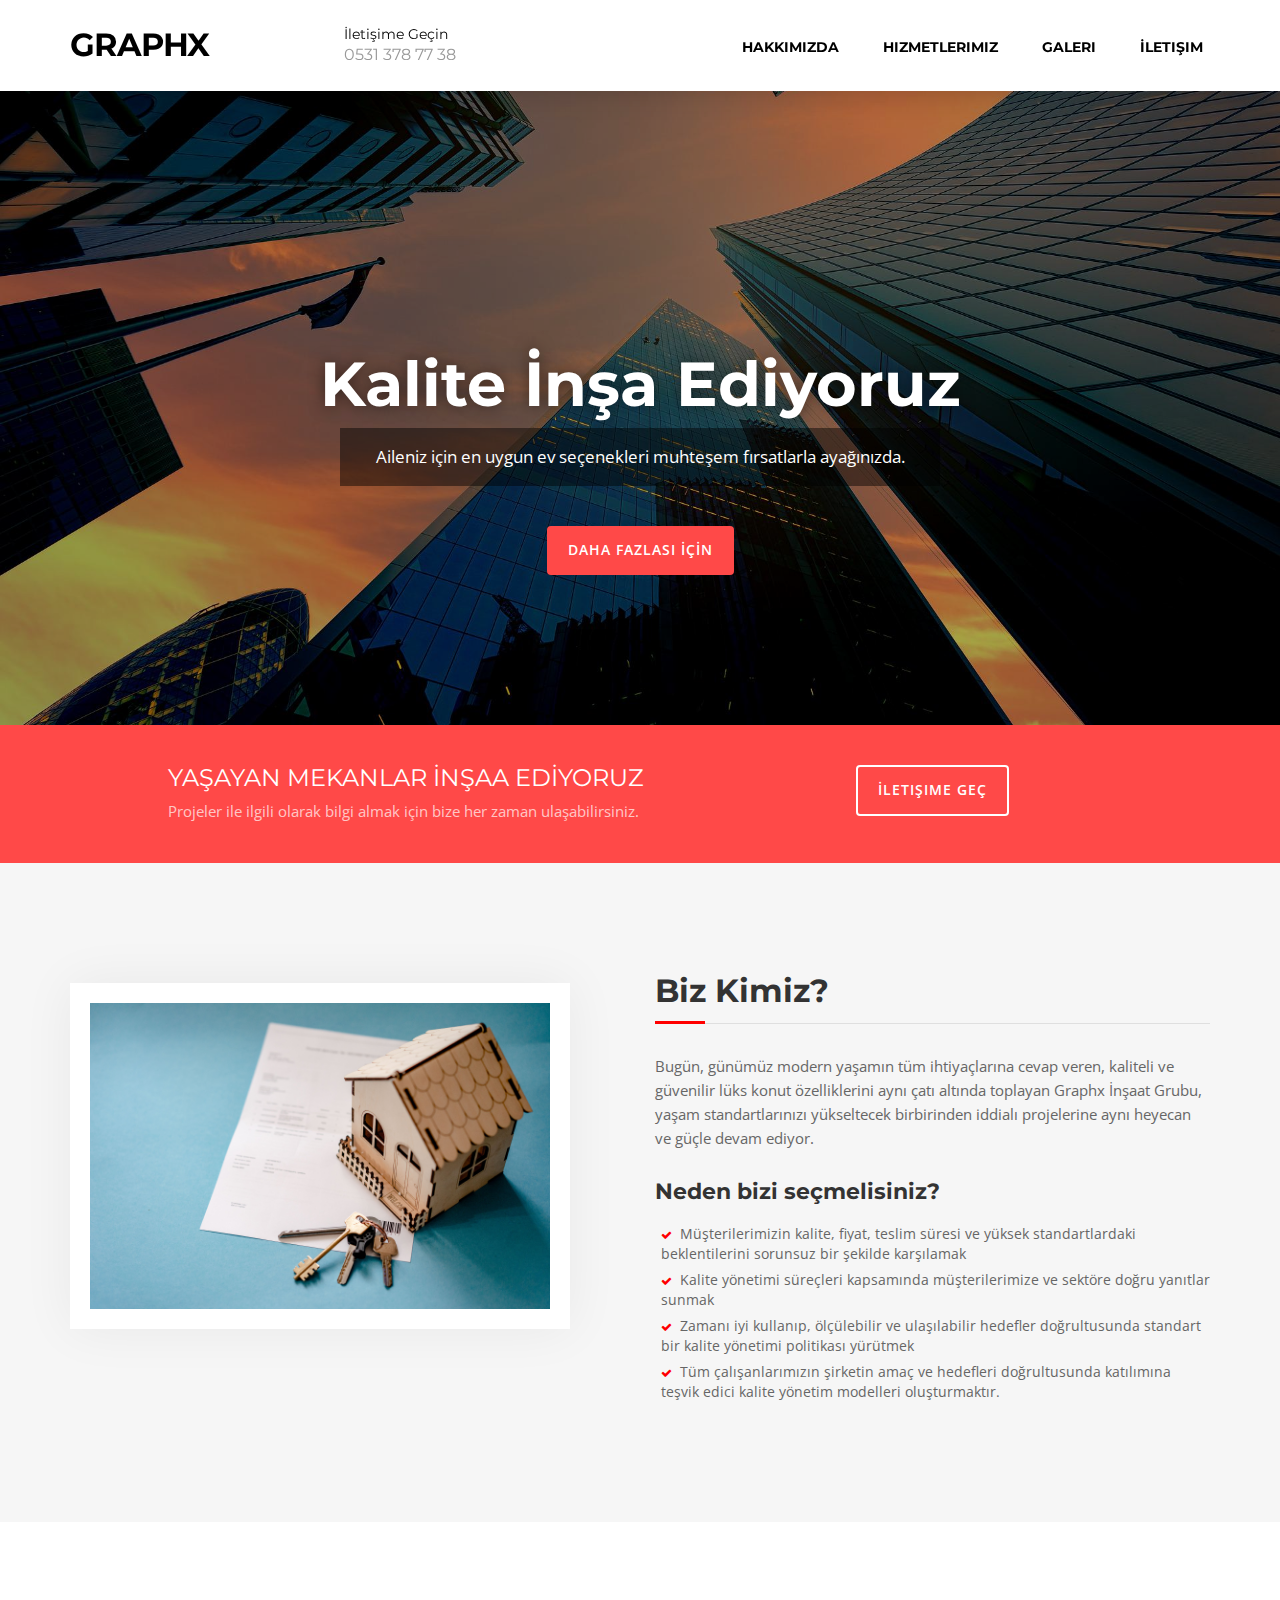
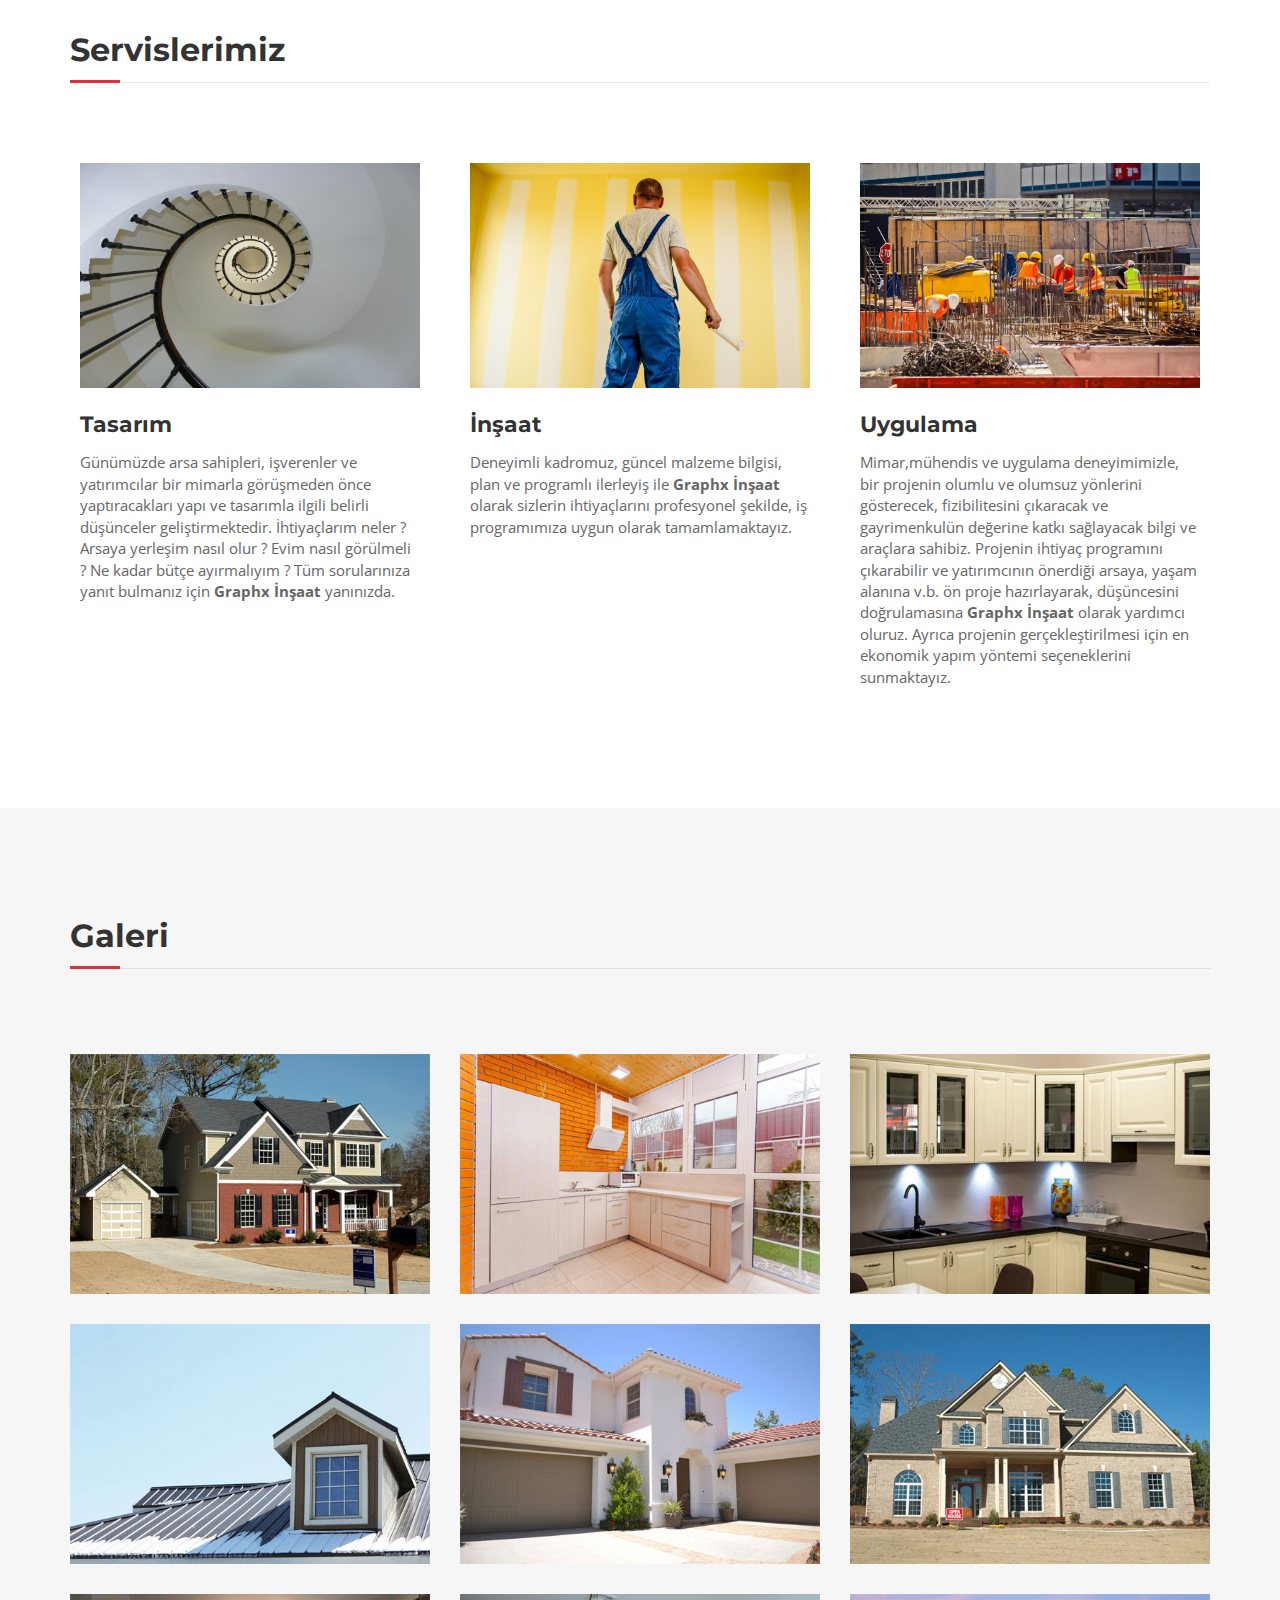
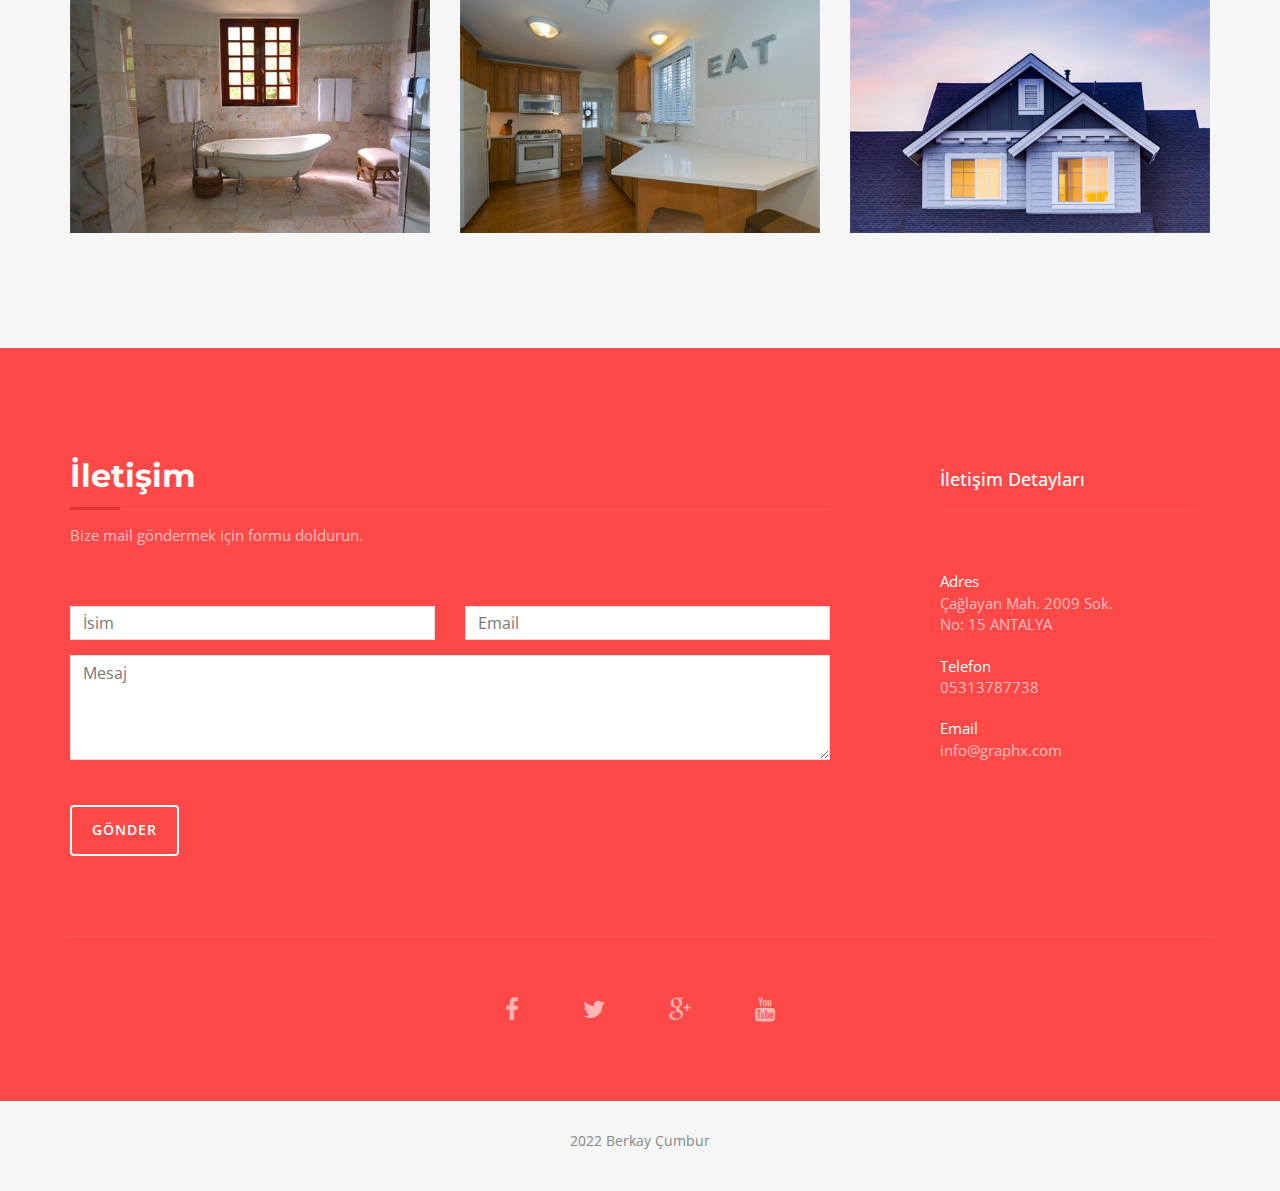
==== index.html @ 454808d0 "First commit" ====
<!DOCTYPE html>
<html lang="en">
<head>
<meta charset="utf-8">
<meta name="viewport" content="width=device-width, initial-scale=1">
<title>Graphx İnşaat</title>
<meta name="description" content="">
<meta name="author" content="">

<!-- Favicons
    ================================================== -->
<link rel="shortcut icon" href="img/favicon.ico" type="image/x-icon">
<link rel="apple-touch-icon" href="img/apple-touch-icon.png">
<link rel="apple-touch-icon" sizes="72x72" href="img/apple-touch-icon-72x72.png">
<link rel="apple-touch-icon" sizes="114x114" href="img/apple-touch-icon-114x114.png">

<!-- Bootstrap -->
<link rel="stylesheet" type="text/css"  href="css/bootstrap.css">
<link rel="stylesheet" type="text/css" href="fonts/font-awesome/css/font-awesome.css">

<!-- Stylesheet
    ================================================== -->
<link rel="stylesheet" type="text/css" href="css/style.css">
<link rel="stylesheet" type="text/css" href="css/nivo-lightbox/nivo-lightbox.css">
<link rel="stylesheet" type="text/css" href="css/nivo-lightbox/default.css">
<link href="https://fonts.googleapis.com/css?family=Open+Sans:300,400,600,700" rel="stylesheet">
<link href="https://fonts.googleapis.com/css?family=Montserrat:400,700" rel="stylesheet">

<!-- HTML5 shim and Respond.js for IE8 support of HTML5 elements and media queries -->
<!-- WARNING: Respond.js doesn't work if you view the page via file:// -->
<!--[if lt IE 9]>
      <script src="https://oss.maxcdn.com/html5shiv/3.7.2/html5shiv.min.js"></script>
      <script src="https://oss.maxcdn.com/respond/1.4.2/respond.min.js"></script>
    <![endif]-->
</head>
<body id="page-top" data-spy="scroll" data-target=".navbar-fixed-top">
<!-- Navigation
    ==========================================-->
<nav id="menu" class="navbar navbar-default navbar-fixed-top">
  <div class="container"> 
    <!-- Brand and toggle get grouped for better mobile display -->
    <div class="navbar-header">
      <button type="button" class="navbar-toggle collapsed" data-toggle="collapse" data-target="#bs-example-navbar-collapse-1"> <span class="sr-only">Toggle navigation</span> <span class="icon-bar"></span> <span class="icon-bar"></span> <span class="icon-bar"></span> </button>
      <a class="navbar-brand page-scroll" href="#page-top">Graphx</a>
      <div class="phone"><span>İletişime Geçin</span>0531 378 77 38</div>
    </div>
    
    <!-- Collect the nav links, forms, and other content for toggling -->
    <div class="collapse navbar-collapse" id="bs-example-navbar-collapse-1">
      <ul class="nav navbar-nav navbar-right">
        <li><a href="#about" class="page-scroll">Hakkımızda</a></li>
        <li><a href="#services" class="page-scroll">Hizmetlerimiz</a></li>
        <li><a href="#portfolio" class="page-scroll">Galeri</a></li>
        <li><a href="#contact" class="page-scroll">İletişim</a></li>
      </ul>
    </div>
    <!-- /.navbar-collapse --> 
  </div>
</nav>
<!-- Header -->
<header id="header">
  <div class="intro">
    <div class="overlay">
      <div class="container">
        <div class="row">
          <div class="col-md-8 col-md-offset-2 intro-text">
            <h1>Kalite İnşa Ediyoruz</h1>
            <p>Aileniz için en uygun ev seçenekleri muhteşem fırsatlarla ayağınızda.</p>
            <a href="#about" class="btn btn-custom btn-lg page-scroll">Daha Fazlası İÇİN</a> </div>
        </div>
      </div>
    </div>
  </div>
</header>
<!-- Get Touch Section -->
<div id="get-touch">
  <div class="container">
    <div class="row">
      <div class="col-xs-12 col-md-6 col-md-offset-1">
        <h3>YAŞAYAN MEKANLAR
          İNŞAA EDİYORUZ</h3>
        <p>Projeler ile ilgili olarak bilgi almak için bize her zaman ulaşabilirsiniz.</p>
      </div>
      <div class="col-xs-12 col-md-4 text-center"><a href="#contact" class="btn btn-custom btn-lg page-scroll">İletişime Geç</a></div>
    </div>
  </div>
</div>
<!-- About Section -->
<div id="about">
  <div class="container">
    <div class="row">
      <div class="col-xs-12 col-md-6"> <img src="img/real-estate1.jpg" class="img-responsive" alt=""> </div>
      <div class="col-xs-12 col-md-6">
        <div class="about-text">
          <h2>Biz Kimiz?</h2>
          <p>Bugün, günümüz modern yaşamın tüm ihtiyaçlarına cevap veren,
            kaliteli ve güvenilir lüks konut özelliklerini aynı çatı altında toplayan Graphx İnşaat Grubu,
            yaşam standartlarınızı yükseltecek birbirinden iddialı projelerine
            aynı heyecan ve güçle devam ediyor.</p>
          <h3>Neden bizi seçmelisiniz?</h3>
          <div class="list-style">
            <div>
              <ul>
                <li>Müşterilerimizin kalite, fiyat, teslim süresi ve yüksek standartlardaki beklentilerini sorunsuz bir şekilde karşılamak</li>
                <li>Kalite yönetimi süreçleri kapsamında müşterilerimize ve sektöre doğru yanıtlar sunmak</li>
                <li>Zamanı iyi kullanıp, ölçülebilir ve ulaşılabilir hedefler doğrultusunda standart bir kalite yönetimi politikası yürütmek</li>
                <li>Tüm çalışanlarımızın şirketin amaç ve hedefleri doğrultusunda katılımına teşvik edici kalite yönetim modelleri oluşturmaktır.</li>
              </ul>
            </div>
          </div>
        </div>
      </div>
    </div>
  </div>
</div>
<!-- Services Section -->
<div id="services">
  <div class="container">
    <div class="section-title">
      <h2>Servislerimiz</h2>
    </div>
    <div class="row">
      <div class="col-md-4">
        <div class="service-media"> <img src="img/services/service-1.jpg" alt=" "> </div>
        <div class="service-desc">
          <h3>Tasarım</h3>
          <p>Günümüzde arsa sahipleri, işverenler ve yatırımcılar bir mimarla görüşmeden önce yaptıracakları yapı ve tasarımla ilgili belirli düşünceler geliştirmektedir. İhtiyaçlarım neler ? Arsaya yerleşim nasıl olur ? Evim nasıl görülmeli ? Ne kadar bütçe ayırmalıyım ? Tüm sorularınıza yanıt bulmanız için <strong>Graphx İnşaat </strong>yanınızda.</p>
        </div>
      </div>
      <div class="col-md-4">
        <div class="service-media"> <img src="img/services/service-2.jpg" alt=" "> </div>
        <div class="service-desc">
          <h3>İnşaat</h3>
          <p>Deneyimli kadromuz, güncel malzeme bilgisi, plan ve programlı ilerleyiş ile <strong>Graphx İnşaat </strong>olarak sizlerin ihtiyaçlarını profesyonel şekilde, iş programımıza uygun olarak tamamlamaktayız. </p>
        </div>
      </div>
      <div class="col-md-4">
        <div class="service-media"> <img src="img/services/service-3.jpg" alt=" "> </div>
        <div class="service-desc">
          <h3>Uygulama</h3>
          <p>Mimar,mühendis ve uygulama deneyimimizle, bir projenin olumlu ve olumsuz yönlerini gösterecek, fizibilitesini çıkaracak ve gayrimenkulün değerine katkı sağlayacak bilgi ve araçlara sahibiz. Projenin ihtiyaç programını çıkarabilir ve yatırımcının önerdiği arsaya, yaşam alanına v.b. ön proje hazırlayarak, düşüncesini doğrulamasına <strong>Graphx İnşaat </strong>olarak yardımcı oluruz. Ayrıca projenin gerçekleştirilmesi için en ekonomik yapım yöntemi seçeneklerini sunmaktayız. </p>
        </div>
      </div>
    </div>
  </div>
</div>
<!-- Gallery Section -->
<div id="portfolio">
  <div class="container">
    <div class="section-title">
      <h2>Galeri</h2>
    </div>
    <div class="row">
      <div class="portfolio-items">
        <div class="col-sm-6 col-md-4 col-lg-4">
          <div class="portfolio-item">
            <div class="hover-bg"> <a href="img/portfolio/01-large.jpg" title="Project Title" data-lightbox-gallery="gallery1">
              <div class="hover-text">
                <h4>Lorem Ipsum</h4>
              </div>
              <img src="img/portfolio/01-small.jpg" class="img-responsive" alt="Project Title"> </a> </div>
          </div>
        </div>
        <div class="col-sm-6 col-md-4 col-lg-4">
          <div class="portfolio-item">
            <div class="hover-bg"> <a href="img/portfolio/02-large.jpg" title="Project Title" data-lightbox-gallery="gallery1">
              <div class="hover-text">
                <h4>Adipiscing Elit</h4>
              </div>
              <img src="img/portfolio/02-small.jpg" class="img-responsive" alt="Project Title"> </a> </div>
          </div>
        </div>
        <div class="col-sm-6 col-md-4 col-lg-4">
          <div class="portfolio-item">
            <div class="hover-bg"> <a href="img/portfolio/03-large.jpg" title="Project Title" data-lightbox-gallery="gallery1">
              <div class="hover-text">
                <h4>Lorem Ipsum</h4>
              </div>
              <img src="img/portfolio/03-small.jpg" class="img-responsive" alt="Project Title"> </a> </div>
          </div>
        </div>
        <div class="col-sm-6 col-md-4 col-lg-4">
          <div class="portfolio-item">
            <div class="hover-bg"> <a href="img/portfolio/04-large.jpg" title="Project Title" data-lightbox-gallery="gallery1">
              <div class="hover-text">
                <h4>Lorem Ipsum</h4>
              </div>
              <img src="img/portfolio/04-small.jpg" class="img-responsive" alt="Project Title"> </a> </div>
          </div>
        </div>
        <div class="col-sm-6 col-md-4 col-lg-4">
          <div class="portfolio-item">
            <div class="hover-bg"> <a href="img/portfolio/05-large.jpg" title="Project Title" data-lightbox-gallery="gallery1">
              <div class="hover-text">
                <h4>Adipiscing Elit</h4>
              </div>
              <img src="img/portfolio/05-small.jpg" class="img-responsive" alt="Project Title"> </a> </div>
          </div>
        </div>
        <div class="col-sm-6 col-md-4 col-lg-4">
          <div class="portfolio-item">
            <div class="hover-bg"> <a href="img/portfolio/06-large.jpg" title="Project Title" data-lightbox-gallery="gallery1">
              <div class="hover-text">
                <h4>Dolor Sit</h4>
              </div>
              <img src="img/portfolio/06-small.jpg" class="img-responsive" alt="Project Title"> </a> </div>
          </div>
        </div>
        <div class="col-sm-6 col-md-4 col-lg-4">
          <div class="portfolio-item">
            <div class="hover-bg"> <a href="img/portfolio/07-large.jpg" title="Project Title" data-lightbox-gallery="gallery1">
              <div class="hover-text">
                <h4>Dolor Sit</h4>
              </div>
              <img src="img/portfolio/07-small.jpg" class="img-responsive" alt="Project Title"> </a> </div>
          </div>
        </div>
        <div class="col-sm-6 col-md-4 col-lg-4">
          <div class="portfolio-item">
            <div class="hover-bg"> <a href="img/portfolio/08-large.jpg" title="Project Title" data-lightbox-gallery="gallery1">
              <div class="hover-text">
                <h4>Lorem Ipsum</h4>
              </div>
              <img src="img/portfolio/08-small.jpg" class="img-responsive" alt="Project Title"> </a> </div>
          </div>
        </div>
        <div class="col-sm-6 col-md-4 col-lg-4">
          <div class="portfolio-item">
            <div class="hover-bg"> <a href="img/portfolio/09-large.jpg" title="Project Title" data-lightbox-gallery="gallery1">
              <div class="hover-text">
                <h4>Adipiscing Elit</h4>
              </div>
              <img src="img/portfolio/09-small.jpg" class="img-responsive" alt="Project Title"> </a> </div>
          </div>
        </div>
      </div>
    </div>
  </div>
</div>
<!-- Contact Section -->
<div id="contact">
  <div class="container">
    <div class="col-md-8">
      <div class="row">
        <div class="section-title">
          <h2>İletişim</h2>
          <p>Bize mail göndermek için formu doldurun.</p>
        </div>
        <form name="sentMessage" id="contactForm" novalidate>
          <div class="row">
            <div class="col-md-6">
              <div class="form-group">
                <input type="text" id="name" class="form-control" placeholder="İsim" required="required">
                <p class="help-block text-danger"></p>
              </div>
            </div>
            <div class="col-md-6">
              <div class="form-group">
                <input type="email" id="email" class="form-control" placeholder="Email" required="required">
                <p class="help-block text-danger"></p>
              </div>
            </div>
          </div>
          <div class="form-group">
            <textarea name="message" id="message" class="form-control" rows="4" placeholder="Mesaj" required></textarea>
            <p class="help-block text-danger"></p>
          </div>
          <div id="success"></div>
          <button type="submit" class="btn btn-custom btn-lg">Gönder</button>
        </form>
      </div>
    </div>
    <div class="col-md-3 col-md-offset-1 contact-info">
      <div class="contact-item">
        <h4>İletişim Detayları</h4>
        <p><span>Adres</span>Çağlayan Mah. 2009 Sok.<br>
          No: 15 ANTALYA</p>
      </div>
      <div class="contact-item">
        <p><span>Telefon</span> 05313787738</p>
      </div>
      <div class="contact-item">
        <p><span>Email</span> info@graphx.com</p>
      </div>
    </div>
    <div class="col-md-12">
      <div class="row">
        <div class="social">
          <ul>
            <li><a href="#"><i class="fa fa-facebook"></i></a></li>
            <li><a href="#"><i class="fa fa-twitter"></i></a></li>
            <li><a href="#"><i class="fa fa-google-plus"></i></a></li>
            <li><a href="#"><i class="fa fa-youtube"></i></a></li>
          </ul>
        </div>
      </div>
    </div>
  </div>
</div>
<!-- Footer Section -->
<div id="footer">
  <div class="container text-center">
    <p>2022 Berkay Çumbur </p>
  </div>
</div>
<script type="text/javascript" src="js/jquery.1.11.1.js"></script> 
<script type="text/javascript" src="js/bootstrap.js"></script> 
<script type="text/javascript" src="js/SmoothScroll.js"></script> 
<script type="text/javascript" src="js/nivo-lightbox.js"></script> 
<script type="text/javascript" src="js/jqBootstrapValidation.js"></script> 
<script type="text/javascript" src="js/contact_me.js"></script> 
<script type="text/javascript" src="js/main.js"></script>
</body>
</html>
---- css/style.css ----
body,
html {
  font-family: "Open Sans", sans-serif;
  text-rendering: optimizeLegibility !important;
  -webkit-font-smoothing: antialiased !important;
  color: #666;
  font-weight: 400;
  width: 100% !important;
  height: 100% !important;
}
h2 {
  font-family: "Montserrat", sans-serif;
  margin: 0 0 20px 0;
  font-weight: 700;
  font-size: 32px;
  color: #333;
}
h3 {
  font-family: "Montserrat", sans-serif;
  font-size: 22px;
  font-weight: 700;
  color: #333;
}
h4 {
  font-size: 18px;
  color: #333;
}
h5 {
  text-transform: uppercase;
  font-weight: 700;
  line-height: 20px;
}
p {
  font-size: 15px;
}
p.intro {
  margin: 12px 0 0;
  line-height: 24px;
}
a {
  color: black;
  font-weight: 400;
}
a:hover,
a:focus {
  text-decoration: none;
  color: #e52f3c;
}
ul,
ol {
  list-style: none;
}
ul,
ol {
  padding: 0;
  webkit-padding: 0;
  moz-padding: 0;
}
hr {
  height: 2px;
  width: 70px;
  text-align: center;
  position: relative;
  background: #1e7a46;
  margin-bottom: 20px;
  border: 0;
}
/* Navigation */
#menu {
  padding: 20px;
  transition: all 0.8s;
}
#menu.navbar-default {
  background-color: #fff;
  border-color: rgba(231, 231, 231, 0);
  box-shadow: 0 0 30px rgba(0, 0, 0, 0.2);
}
#menu a.navbar-brand {
  font-family: "Montserrat", sans-serif;
  font-size: 32px;
  font-weight: 700;
  color: black;
  text-transform: uppercase;
  letter-spacing: -1px;
}
#menu.navbar-default .navbar-nav > li > a {
  font-family: "Montserrat", sans-serif;
  text-transform: uppercase;
  color: black;
  font-size: 14px;
  font-weight: 700;
  padding: 8px 2px;
  border-radius: 0;
  margin: 9px 20px 0 20px;
}
#menu.navbar-default .navbar-nav > li > a:hover {
  color: #ce2a36;
}
.navbar-default .navbar-nav > .active > a,
.navbar-default .navbar-nav > .active > a:hover,
.navbar-default .navbar-nav > .active > a:focus {
  color: #ce2a36 !important;
  background-color: transparent;
}
#menu .phone {
  font-family: "Montserrat", sans-serif;
  margin: 4px 0 0 120px;
  float: left;
  font-size: 16px;
  font-weight: 400;
  color: #999;
}
#menu .phone span {
  font-size: 14px;
  display: block;
  color: black;
}
.navbar-toggle {
  border-radius: 0;
}
.navbar-default .navbar-toggle:hover,
.navbar-default .navbar-toggle:focus {
  background-color: #fff;
  border-color: #fff;
}
.navbar-default .navbar-toggle:hover > .icon-bar {
  background-color: #1b6d3f;
}
.section-title {
  margin-bottom: 70px;
}
.section-title h2 {
  position: relative;
  margin-top: 10px;
  margin-bottom: 15px;
  padding-bottom: 15px;
  border-bottom: 1px solid rgba(0, 0, 0, 0.09);
}
.section-title h2::after {
  position: absolute;
  content: "";
  background-color: #e52f3c;
  height: 3px;
  width: 50px;
  bottom: -1px;
  left: 0;
}
.btn-custom {
  text-transform: uppercase;
  color: #fff;
  background-color: #FF4948;
  padding: 14px 20px;
  letter-spacing: 1px;
  margin: 0;
  font-size: 14px;
  font-weight: 600;
  border-radius: 4px;
  transition: all 0.3s;
}
.btn-custom:hover,
.btn-custom:focus,
.btn-custom.focus,
.btn-custom:active,
.btn-custom.active {
  color: #fff;
  background-color: black;
}
.btn:active,
.btn.active {
  background-image: none;
  outline: 0;
  -webkit-box-shadow: none;
  box-shadow: none;
}
a:focus,
.btn:focus,
.btn:active:focus,
.btn.active:focus,
.btn.focus,
.btn:active.focus,
.btn.active.focus {
  outline: none;
  outline-offset: none;
}
/* Header Section */
.intro {
  display: table;
  width: 100%;
  padding: 0;
  background: url(../img/intro.jpg) center center no-repeat;
  background-color: #e5e5e5;
  -webkit-background-size: cover;
  -moz-background-size: cover;
  background-size: cover;
  -o-background-size: cover;
}
.intro .overlay {
  background: rgba(0, 0, 0, 0.3);
}
.intro h1 {
  font-family: "Montserrat", sans-serif;
  color: #fff;
  font-size: 62px;
  font-weight: 700;
  margin-top: 0;
  margin-bottom: 10px;
  text-shadow: 0 0 15px rgba(0, 0, 0, 0.5);
}
.intro p {
  color: #fff;
  font-size: 17px;
  line-height: 28px;
  padding: 15px;
  max-width: 600px;
  margin: 0 auto;
  margin-bottom: 40px;
  background: rgba(0, 0, 0, 0.45);
}
header .intro-text {
  padding-top: 350px;
  padding-bottom: 150px;
  text-align: center;
}
/* Get Touch Section */
#get-touch {
  padding: 40px 0 30px;
  color: rgba(255, 255, 255, 0.7);
  background: #FF4948;
}
#get-touch h3 {
  font-size: 24px;
  font-weight: 400;
  color: #fff;
  margin: 0 0 10px 0;
}
#get-touch .btn-custom {
  margin: 0;
  background: transparent;
  border: 2px solid #fff;
}
#get-touch .btn-custom:hover {
  color: #1f386e;
  background: #fff;
  border: 2px solid #fff;
}
/* About Section */
#about {
  padding: 110px 0;
  background: #f6f6f6;
}
#about h3 {
  font-size: 22px;
  margin: 0 0 20px 0;
}
#about h2 {
  position: relative;
  margin-bottom: 15px;
  padding-bottom: 15px;
  border-bottom: 1px solid rgba(0, 0, 0, 0.09);
}
#about h2::after {
  position: absolute;
  content: "";
  background-color: red;
  height: 3px;
  width: 50px;
  bottom: -1px;
  left: 0;
}
#about .about-text li {
  margin-bottom: 6px;
  margin-left: 6px;
  list-style: none;
  padding: 0;
}
#about .about-text li:before {
  content: "\f00c";
  font-family: "FontAwesome";
  color: red;
  font-size: 11px;
  font-weight: 300;
  padding-right: 8px;
}
#about img {
  padding: 20px;
  width: 500px;
  margin-top: 10px;
  background: #fff;
  border-right: 0;
  box-shadow: 0 0 50px rgba(0, 0, 0, 0.06);
}
#about p {
  line-height: 24px;
  margin: 30px 0;
}
/* Services Section */
#services {
  padding: 100px 0;
}
#services .service-media {
  margin: 10px;
}
#services .service-media img {
  position: relative;
  display: block;
  width: 100%;
  height: 225px;
}
#services .service-desc {
  margin: 10px 10px 20px;
}
#services h3 {
  font-weight: 700;
  padding: 5px 0;
}
#services .service-desc hr {
  margin-left: 0;
}
/* Portfolio Section */
#portfolio {
  padding: 100px 0;
  background: #f6f6f6;
}
.portfolio-item {
  margin: 15px 0;
}
.portfolio-item .hover-bg {
  overflow: hidden;
  position: relative;
}
.hover-bg .hover-text {
  position: absolute;
  text-align: center;
  margin: 0 auto;
  color: #fff;
  background: rgba(31, 56, 110, 0.8);
  padding: 30% 0 0 0;
  height: 100%;
  width: 100%;
  opacity: 0;
  transition: all 0.5s;
}
.hover-bg .hover-text > h4 {
  opacity: 0;
  color: #fff;
  -webkit-transform: translateY(100%);
  transform: translateY(100%);
  transition: all 0.3s;
  font-size: 17px;
  letter-spacing: 1px;
  font-weight: 400;
  text-transform: uppercase;
}
.hover-bg:hover .hover-text > h4 {
  opacity: 1;
  -webkit-backface-visibility: hidden;
  -webkit-transform: translateY(0);
  transform: translateY(0);
}
.hover-bg:hover .hover-text {
  opacity: 1;
}
/* Contact Section */
#contact {
  padding: 100px 0 60px 0;
  background: #FF4948;
  color: rgba(255, 255, 255, 0.65);
}
#contact .section-title {
  margin-bottom: 40px;
}
#contact h2 {
  color: #fff;
  margin-top: 10px;
  margin-bottom: 15px;
  padding-bottom: 15px;
  border-bottom: 1px solid rgba(255, 255, 255, 0.09);
}
#contact h4 {
  color: #fff;
  margin-top: 22px;
  margin-bottom: 60px;
  padding-bottom: 20px;
  border-bottom: 1px solid rgba(255, 255, 255, 0.09);
}
#contact form {
  padding-top: 20px;
}
#contact h3 {
  font-size: 17px;
  font-weight: 600;
}
#contact .text-danger {
  color: #cc0033;
  text-align: left;
}
#contact .btn-custom {
  margin: 30px 0;
  background: transparent;
  border: 2px solid #fff;
}
#contact .btn-custom:hover {
  color: #1f386e;
  background: #fff;
}
label {
  font-size: 12px;
  font-weight: 400;
  font-family: "Open Sans", sans-serif;
  float: left;
}
#contact .form-control {
  display: block;
  width: 100%;
  padding: 6px 12px;
  font-size: 16px;
  line-height: 1.42857143;
  color: #444;
  background-color: #fff;
  background-image: none;
  border: 1px solid #ddd;
  border-radius: 0;
  -webkit-box-shadow: none;
  box-shadow: none;
  -webkit-transition: none;
  -o-transition: none;
  transition: none;
}
#contact .form-control:focus {
  border-color: #999;
  outline: 0;
  -webkit-box-shadow: transparent;
  box-shadow: transparent;
}
.form-control::-webkit-input-placeholder {
  color: #777;
}
.form-control:-moz-placeholder {
  color: #777;
}
.form-control::-moz-placeholder {
  color: #777;
}
.form-control:-ms-input-placeholder {
  color: #777;
}
#contact .contact-item {
  margin: 20px 0;
}
#contact .contact-item span {
  color: rgba(255, 255, 255, 1);
  display: block;
}
#contact .social {
  border-top: 1px solid rgba(255, 255, 255, 0.1);
  padding-top: 50px;
  margin-top: 50px;
  text-align: center;
}
#contact .social ul li {
  display: inline-block;
  margin: 0 20px;
}
#contact .social i.fa {
  font-size: 24px;
  padding: 10px;
  color: rgba(255, 255, 255, 0.6);
  transition: all 0.3s;
}
#contact .social i.fa:hover {
  color: #fff;
}
/* Footer Section*/
#footer {
  background: #f6f6f6;
  padding: 30px 0;
}
#footer p {
  color: #888;
  font-size: 14px;
}
#footer a {
  color: #1f386e;
}
#footer a:hover {
  color: #e52f3c;
}

@media (max-width: 768px) {
  #about img {
    margin: 50px 0;
  }
}
---- css/nivo-lightbox/default.css ----
/*
 * Nivo Lightbox Default Theme v1.0
 * http://dev7studios.com/nivo-lightbox
 *
 * Copyright 2013, Dev7studios
 * Free to use and abuse under the MIT license.
 * http://www.opensource.org/licenses/mit-license.php
 */
 
 .nivo-lightbox-theme-default * {
    -webkit-box-sizing: initial !important;
    -moz-box-sizing: initial !important;
    box-sizing: initial !important;
 }
.nivo-lightbox-theme-default.nivo-lightbox-overlay { 
	background: #666;
	background: rgba(0,0,0,0.6); 
}
.nivo-lightbox-theme-default .nivo-lightbox-content.nivo-lightbox-loading { background: url(loading.gif) no-repeat 50% 50%; }

.nivo-lightbox-theme-default .nivo-lightbox-nav {
	top: 10%;
	width: 8%;
	height: 80%;
	text-indent: -9999px;
	background-repeat: no-repeat;
	background-position: 50% 50%;
	opacity: 0.5;
}
.nivo-lightbox-theme-default .nivo-lightbox-nav:hover { 
	opacity: 1; 
	background-color: transparent;
}
.nivo-lightbox-theme-default .nivo-lightbox-prev { 
	background-image: url(prev.png); 
	border-radius: 0 3px 3px 0;
}
.nivo-lightbox-theme-default .nivo-lightbox-next { 
	background-image: url(next.png); 
	border-radius: 3px 0 0 3px;
}

.nivo-lightbox-theme-default .nivo-lightbox-close {
	display: block;
	background: url(close.png) no-repeat 5px 5px;
	width: 16px;
	height: 16px;
	text-indent: -9999px;
	padding: 5px;
	opacity: 0.5;
}
.nivo-lightbox-theme-default .nivo-lightbox-close:hover { opacity: 1; }

.nivo-lightbox-theme-default .nivo-lightbox-title-wrap { bottom: -7%; }
.nivo-lightbox-theme-default .nivo-lightbox-title {
	font: 14px/20px 'Helvetica Neue', Helvetica, Arial, sans-serif;
	font-style: normal;
	font-weight: normal;
	background: #000;
	color: #fff;
	padding: 7px 15px;
	border-radius: 30px;
}

.nivo-lightbox-theme-default .nivo-lightbox-image img {
	background: #fff;
	-webkit-box-shadow: 0px 1px 1px rgba(0,0,0,0.4);
	   -moz-box-shadow: 0px 1px 1px rgba(0,0,0,0.4);
	        box-shadow: 0px 1px 1px rgba(0,0,0,0.4);
}
.nivo-lightbox-theme-default .nivo-lightbox-ajax,
.nivo-lightbox-theme-default .nivo-lightbox-inline {
	background: #fff;
	padding: 40px;
	-webkit-box-shadow: 0px 1px 1px rgba(0,0,0,0.4);
	   -moz-box-shadow: 0px 1px 1px rgba(0,0,0,0.4);
	        box-shadow: 0px 1px 1px rgba(0,0,0,0.4);
}

@media (-webkit-min-device-pixel-ratio: 1.3),
       (-o-min-device-pixel-ratio: 2.6/2),
       (min--moz-device-pixel-ratio: 1.3),
       (min-device-pixel-ratio: 1.3),
       (min-resolution: 1.3dppx) {

	.nivo-lightbox-theme-default .nivo-lightbox-content.nivo-lightbox-loading { 
		background-image: url(loading@2x.gif); 
		background-size: 32px 32px;
	}
	.nivo-lightbox-theme-default .nivo-lightbox-prev { 
		background-image: url(prev@2x.png); 
		background-size: 48px 48px;
	}
	.nivo-lightbox-theme-default .nivo-lightbox-next { 
		background-image: url(next@2x.png); 
		background-size: 48px 48px;
	}
	.nivo-lightbox-theme-default .nivo-lightbox-close { 
		background-image: url(close@2x.png); 
		background-size: 16px 16px;
	}
	
}
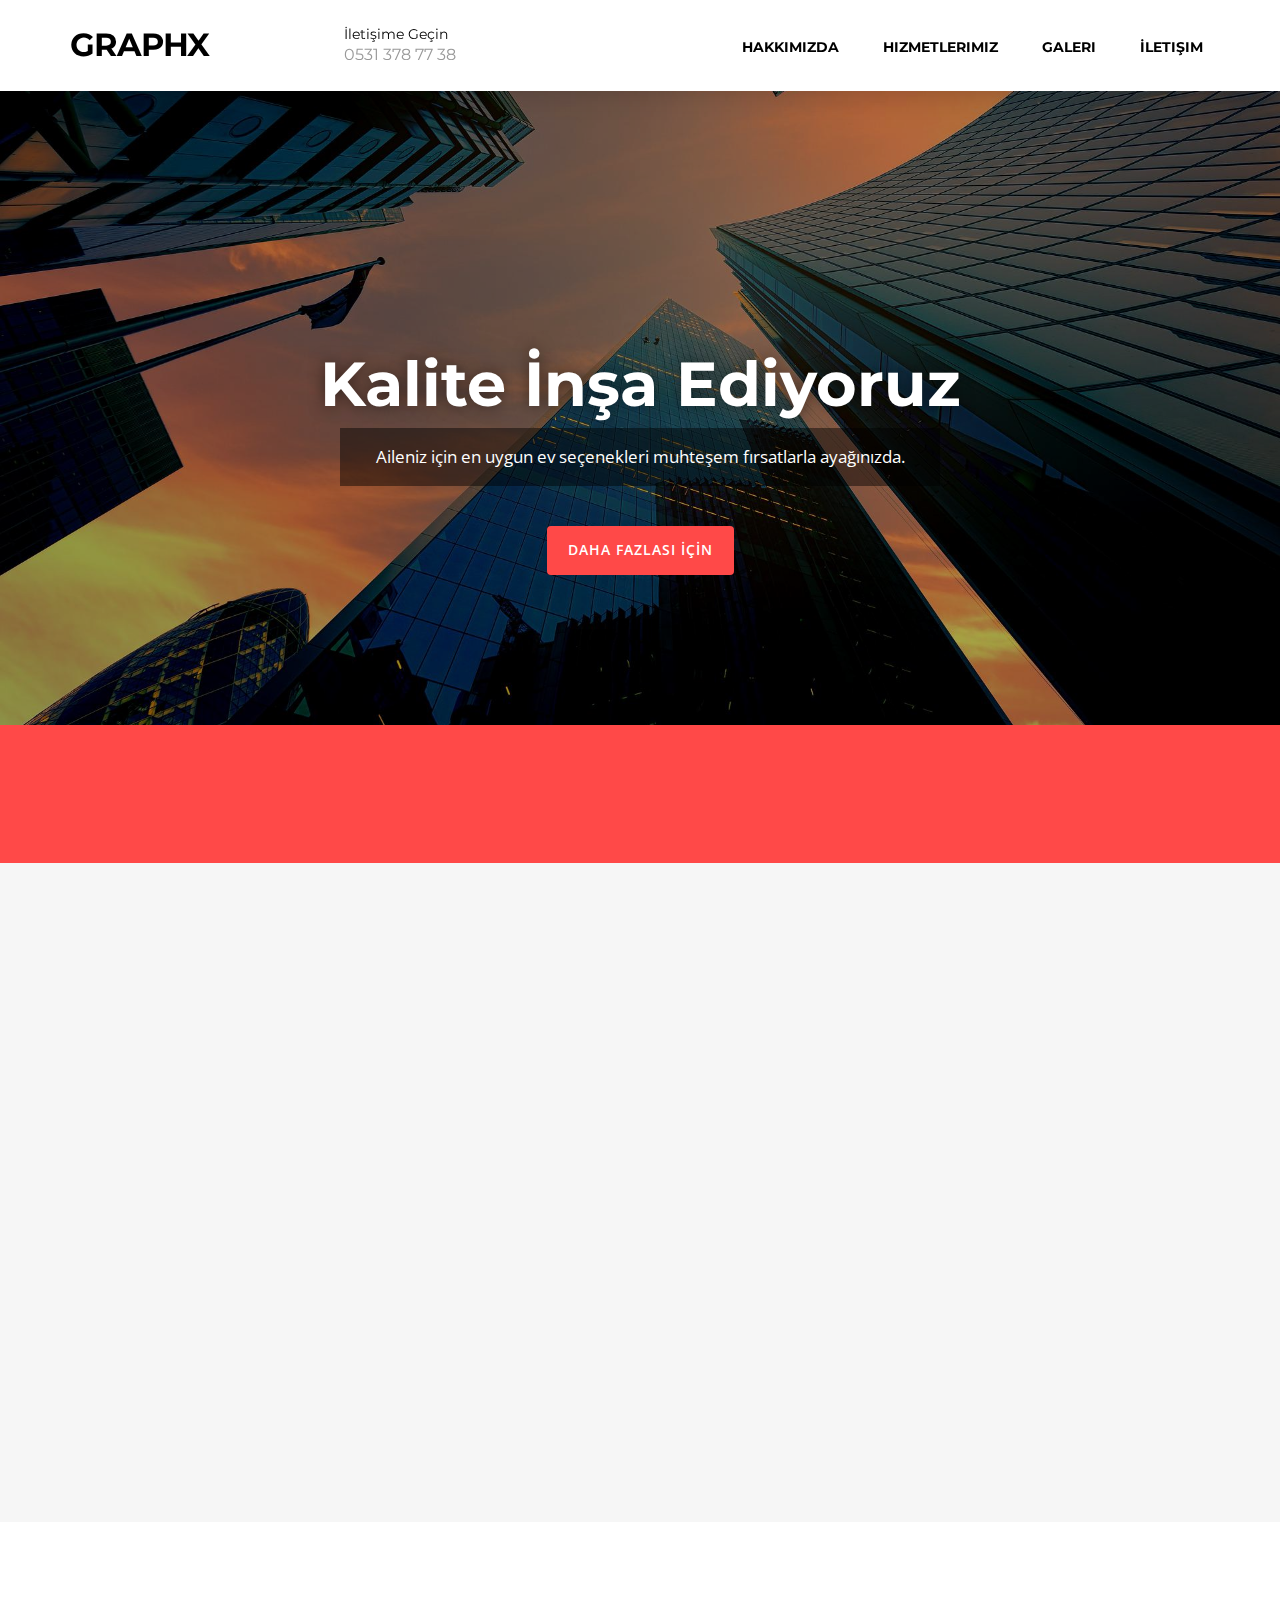
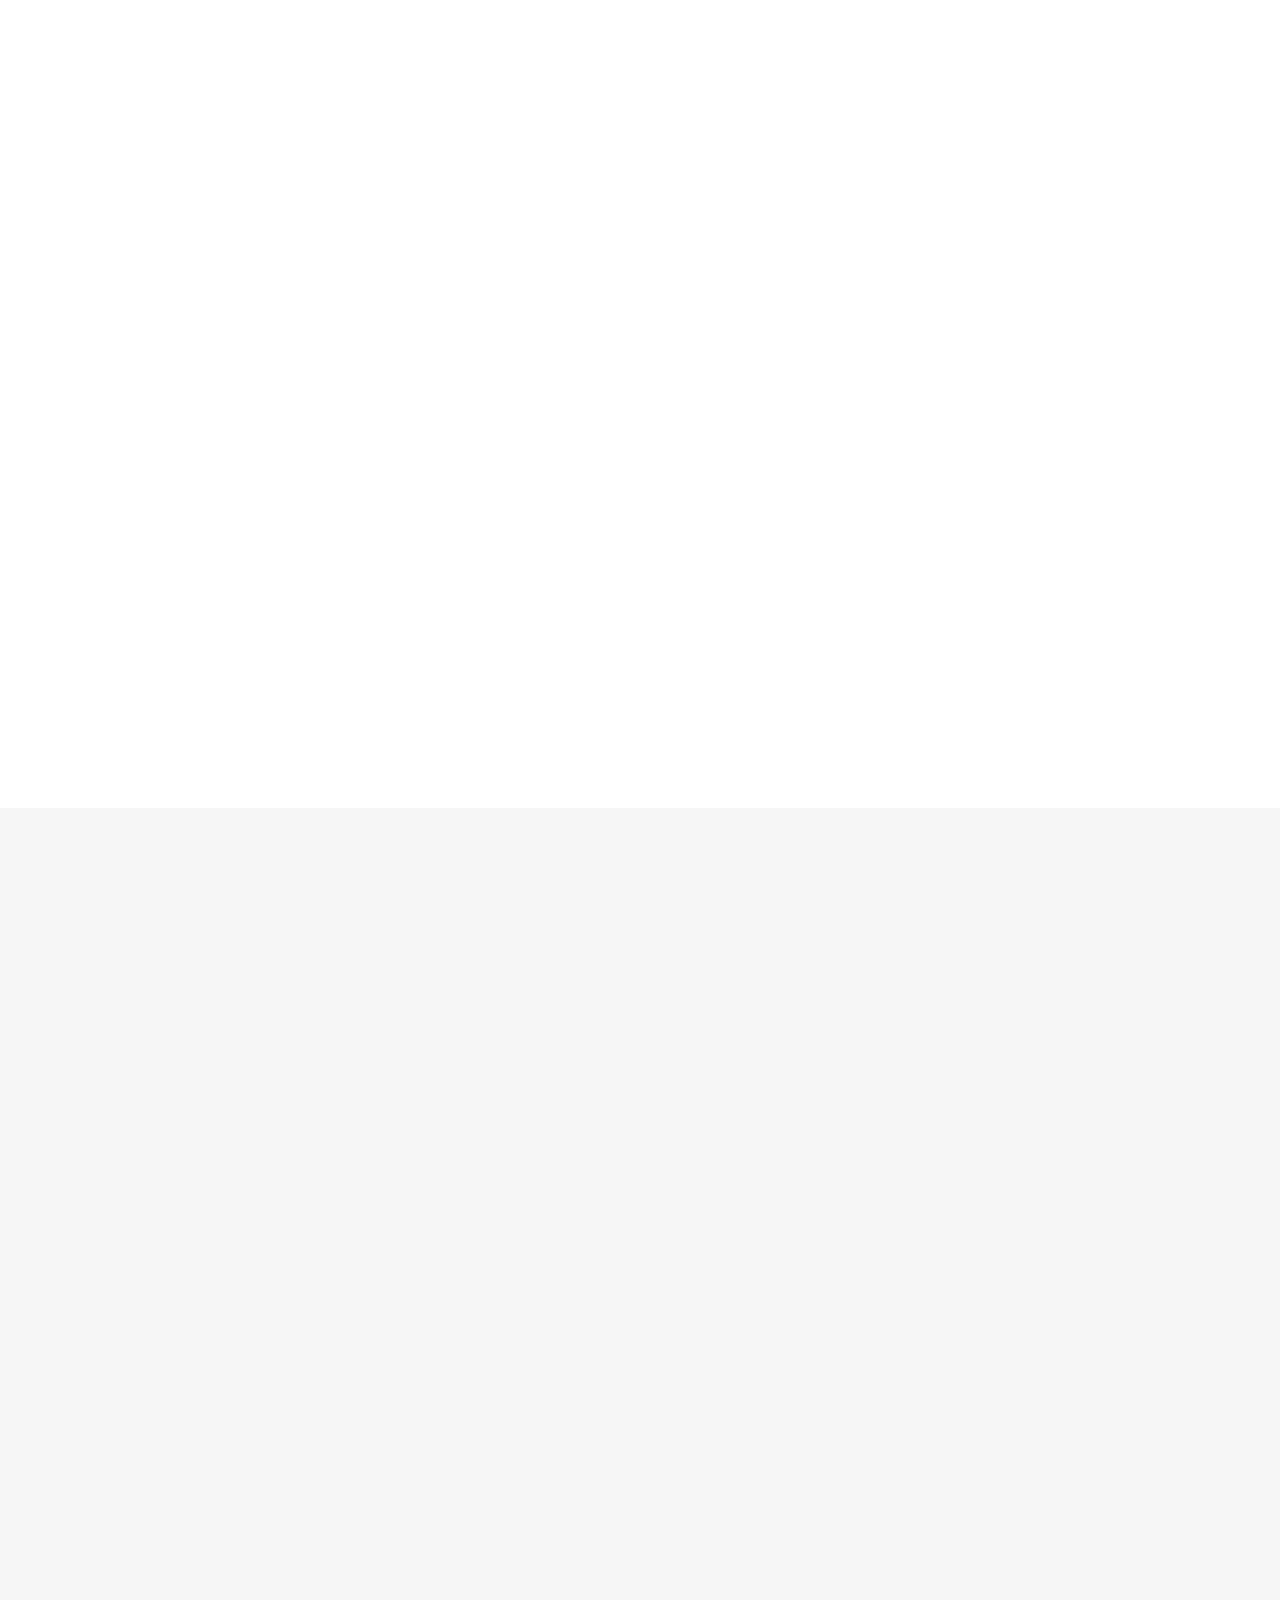
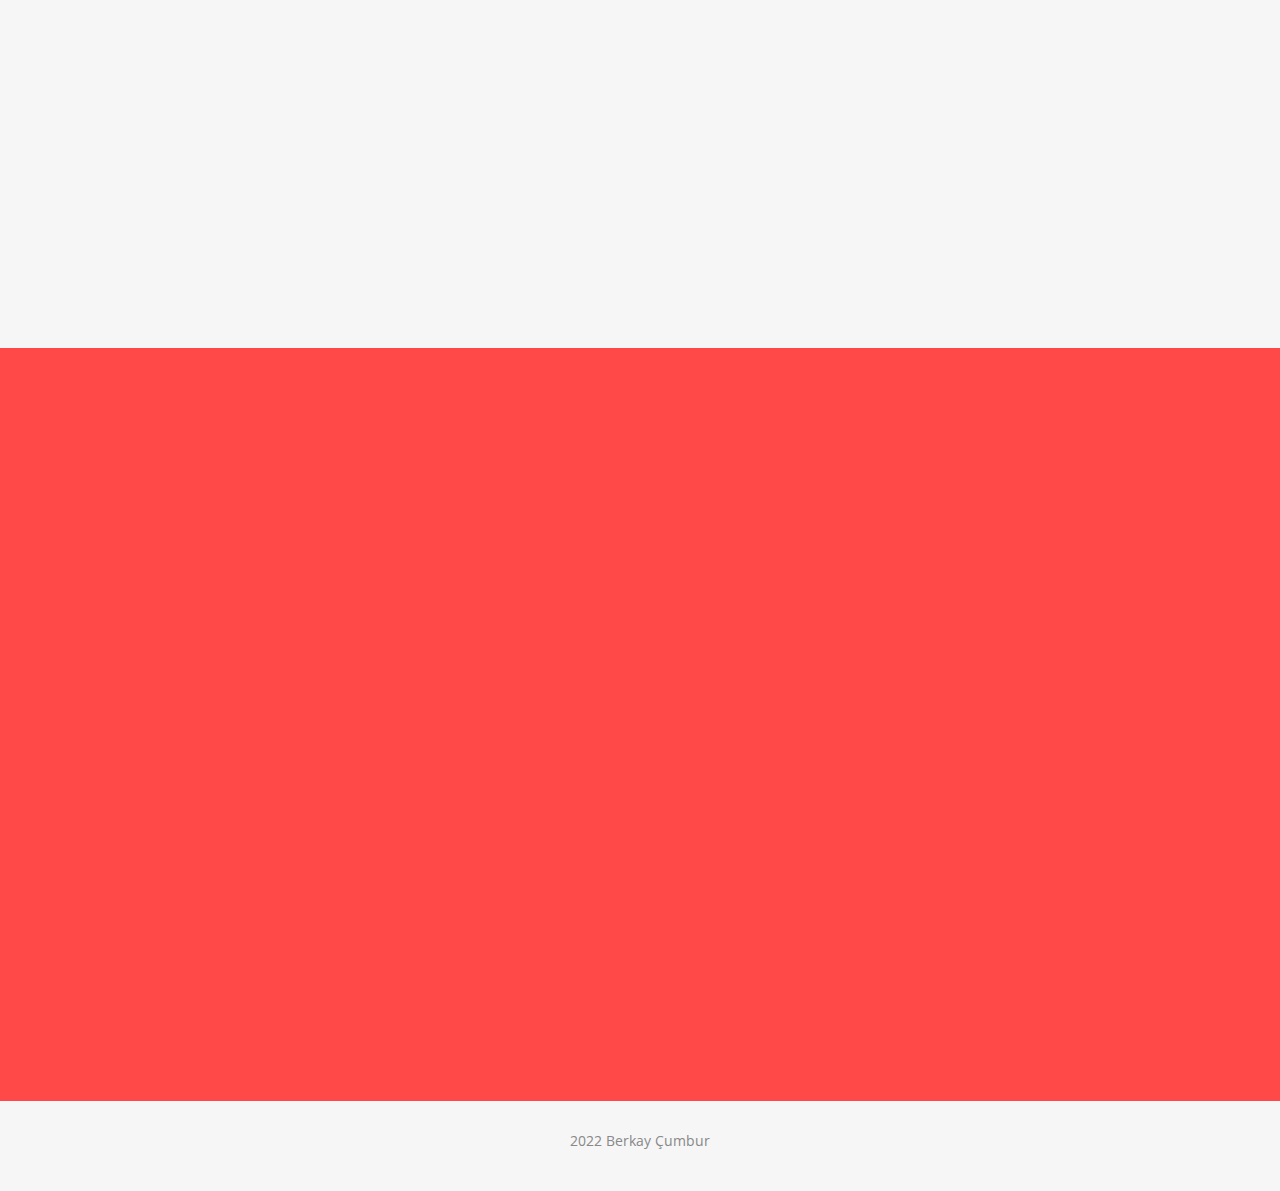
==== commit b5ce22fc: "animation" ====
--- a/index.html
+++ b/index.html
@@ -74,7 +74,7 @@
 </header>
 <!-- Get Touch Section -->
 <div id="get-touch">
-  <div class="container">
+  <div class="container reveal">
     <div class="row">
       <div class="col-xs-12 col-md-6 col-md-offset-1">
         <h3>YAŞAYAN MEKANLAR
@@ -87,7 +87,7 @@
 </div>
 <!-- About Section -->
 <div id="about">
-  <div class="container">
+  <div class="container reveal">
     <div class="row">
       <div class="col-xs-12 col-md-6"> <img src="img/real-estate1.jpg" class="img-responsive" alt=""> </div>
       <div class="col-xs-12 col-md-6">
@@ -115,7 +115,7 @@
 </div>
 <!-- Services Section -->
 <div id="services">
-  <div class="container">
+  <div class="container reveal">
     <div class="section-title">
       <h2>Servislerimiz</h2>
     </div>
@@ -146,7 +146,7 @@
 </div>
 <!-- Gallery Section -->
 <div id="portfolio">
-  <div class="container">
+  <div class="container reveal">
     <div class="section-title">
       <h2>Galeri</h2>
     </div>
@@ -239,7 +239,7 @@
 </div>
 <!-- Contact Section -->
 <div id="contact">
-  <div class="container">
+  <div class="container reveal">
     <div class="col-md-8">
       <div class="row">
         <div class="section-title">
--- a/css/style.css
+++ b/css/style.css
@@ -491,3 +491,15 @@
     margin: 50px 0;
   }
 }
+
+.reveal {
+  position: relative;
+  transform: translateY(150px);
+  opacity: 0;
+  transition: 2s all ease;
+}
+
+.reveal.active {
+  transform: translateY(0);
+  opacity: 1;
+}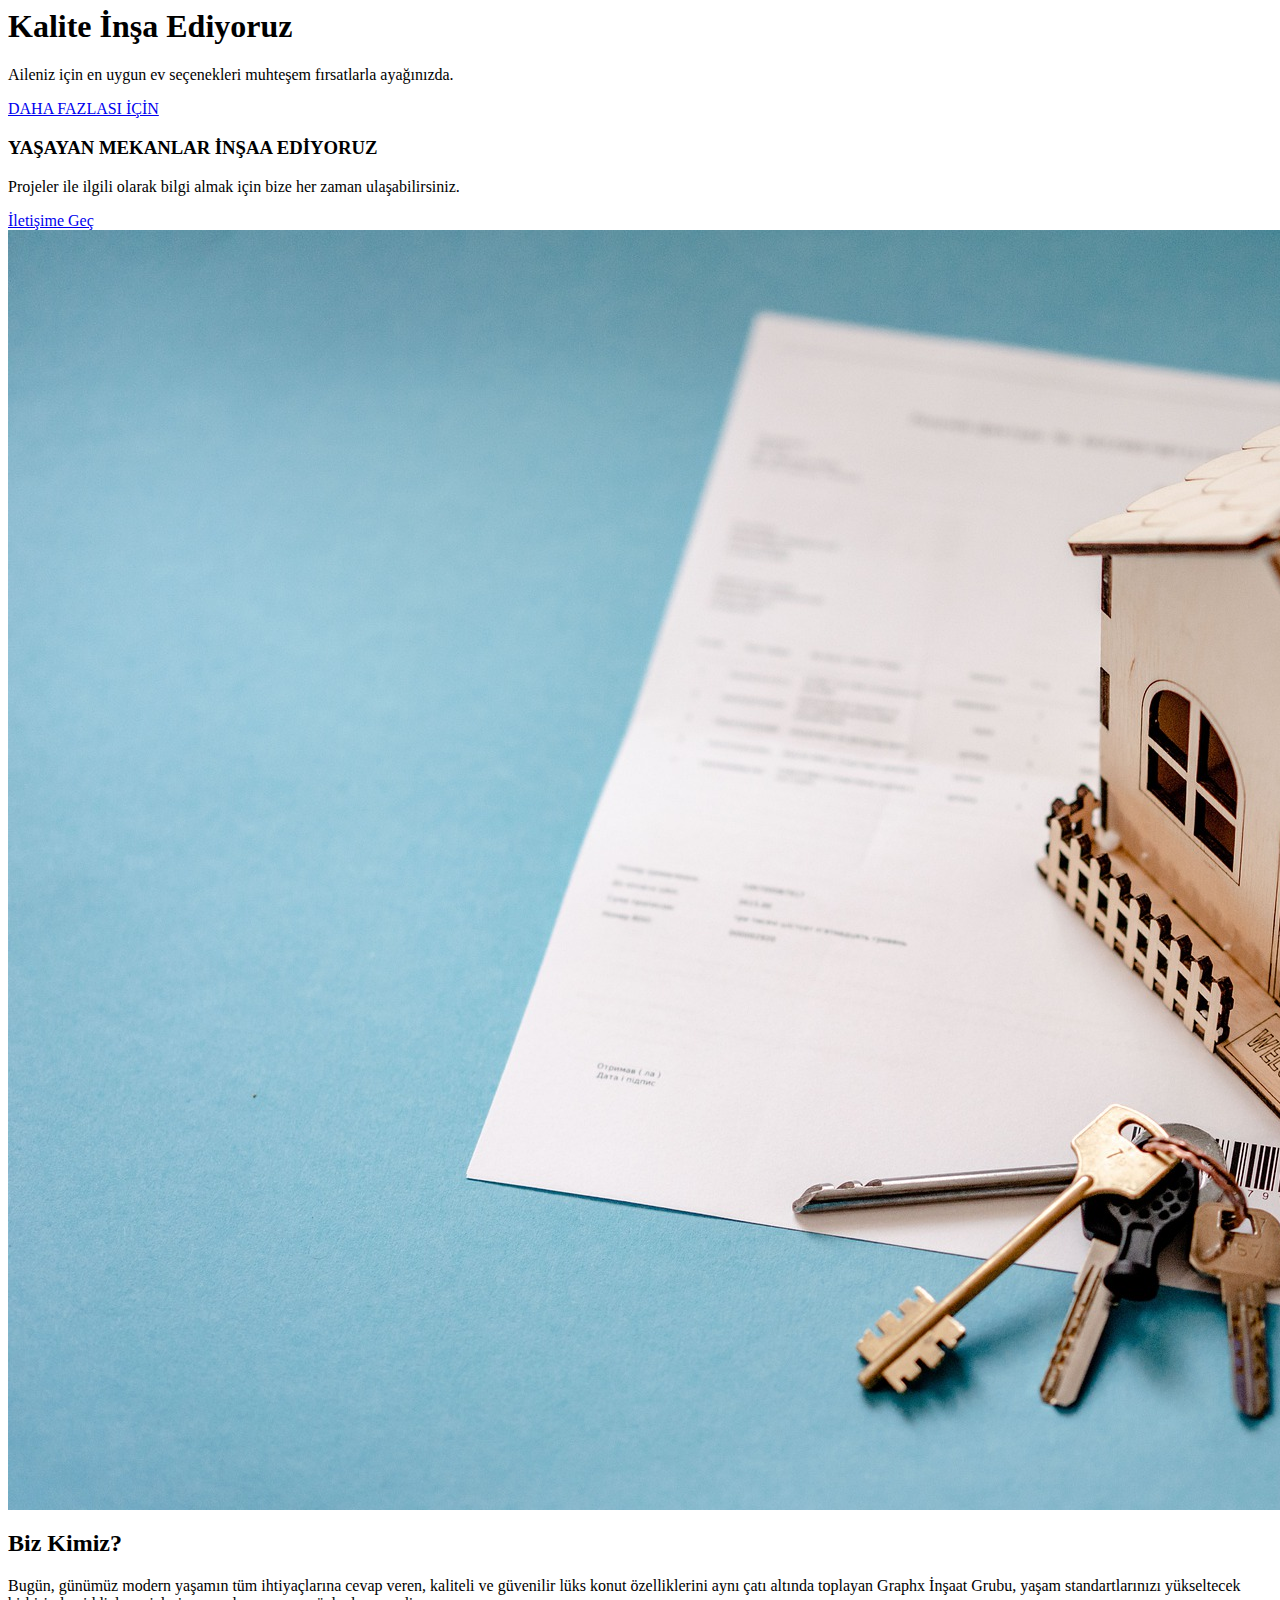
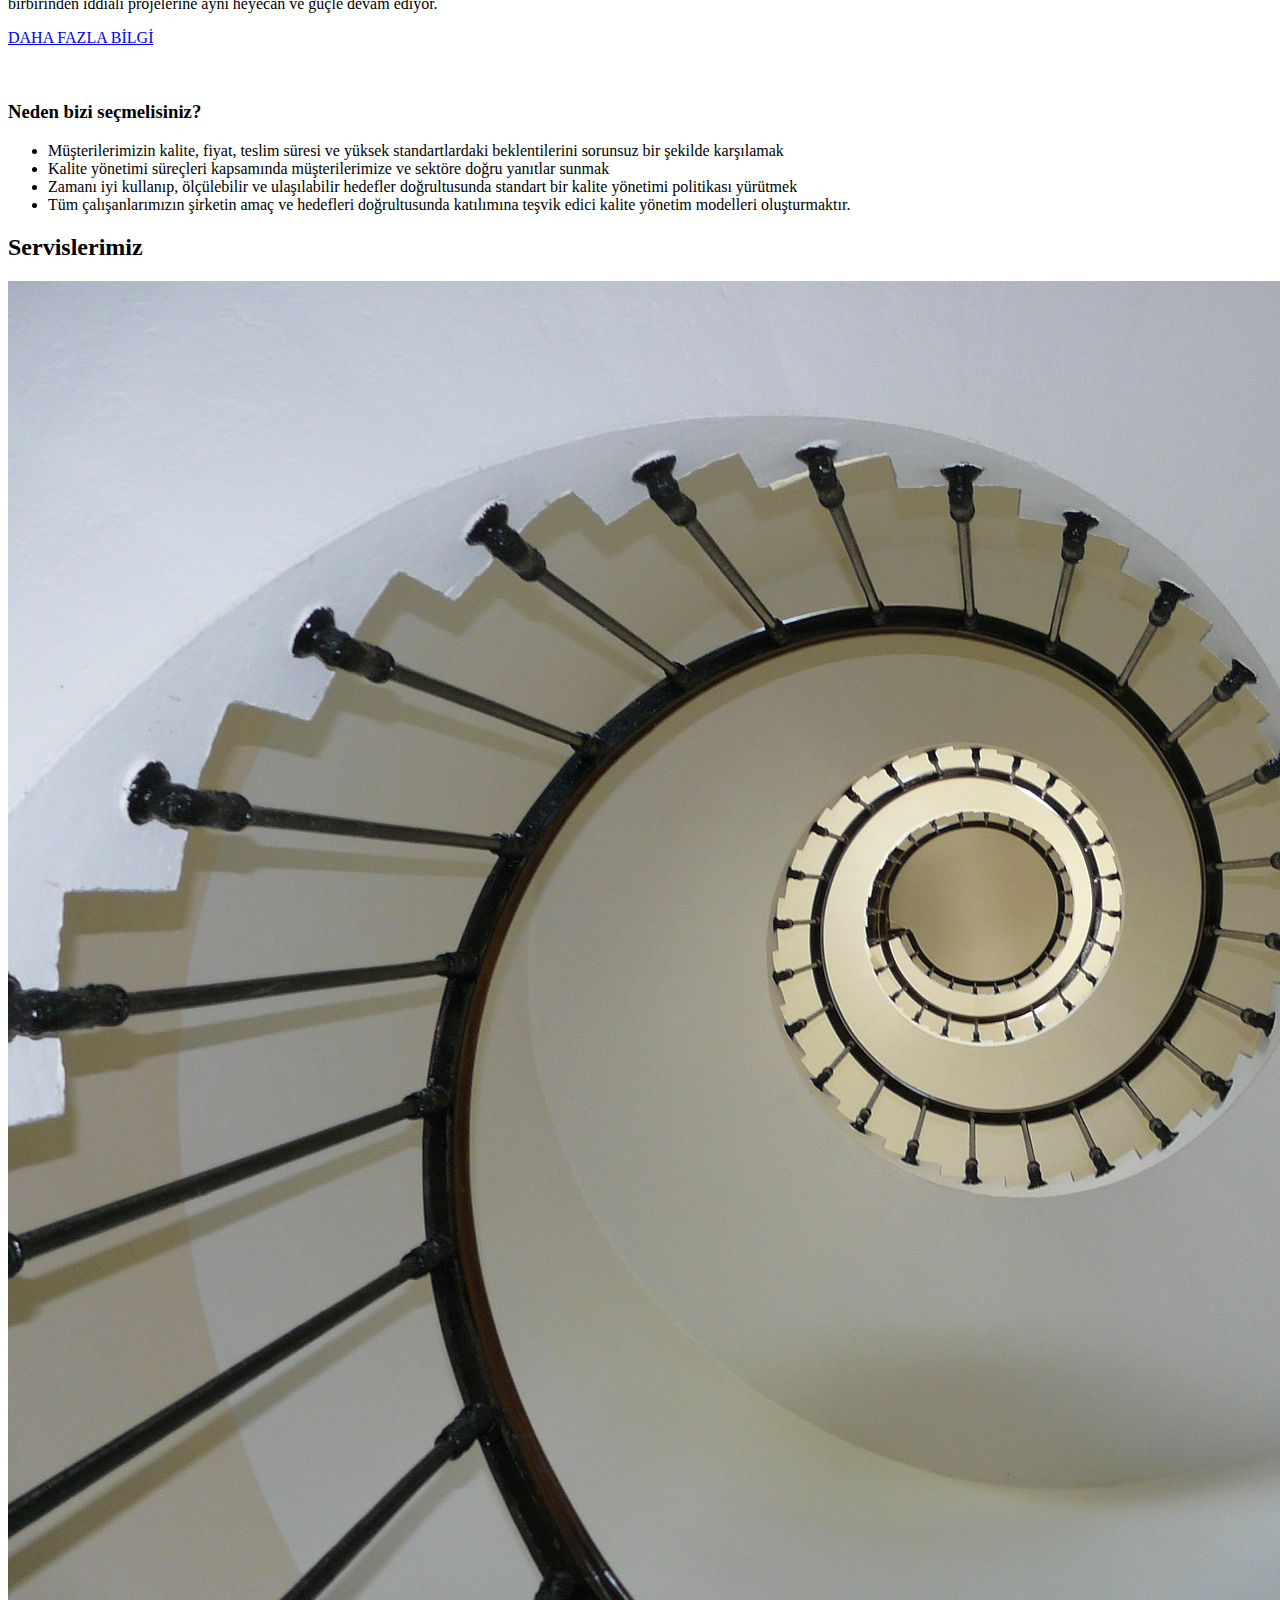
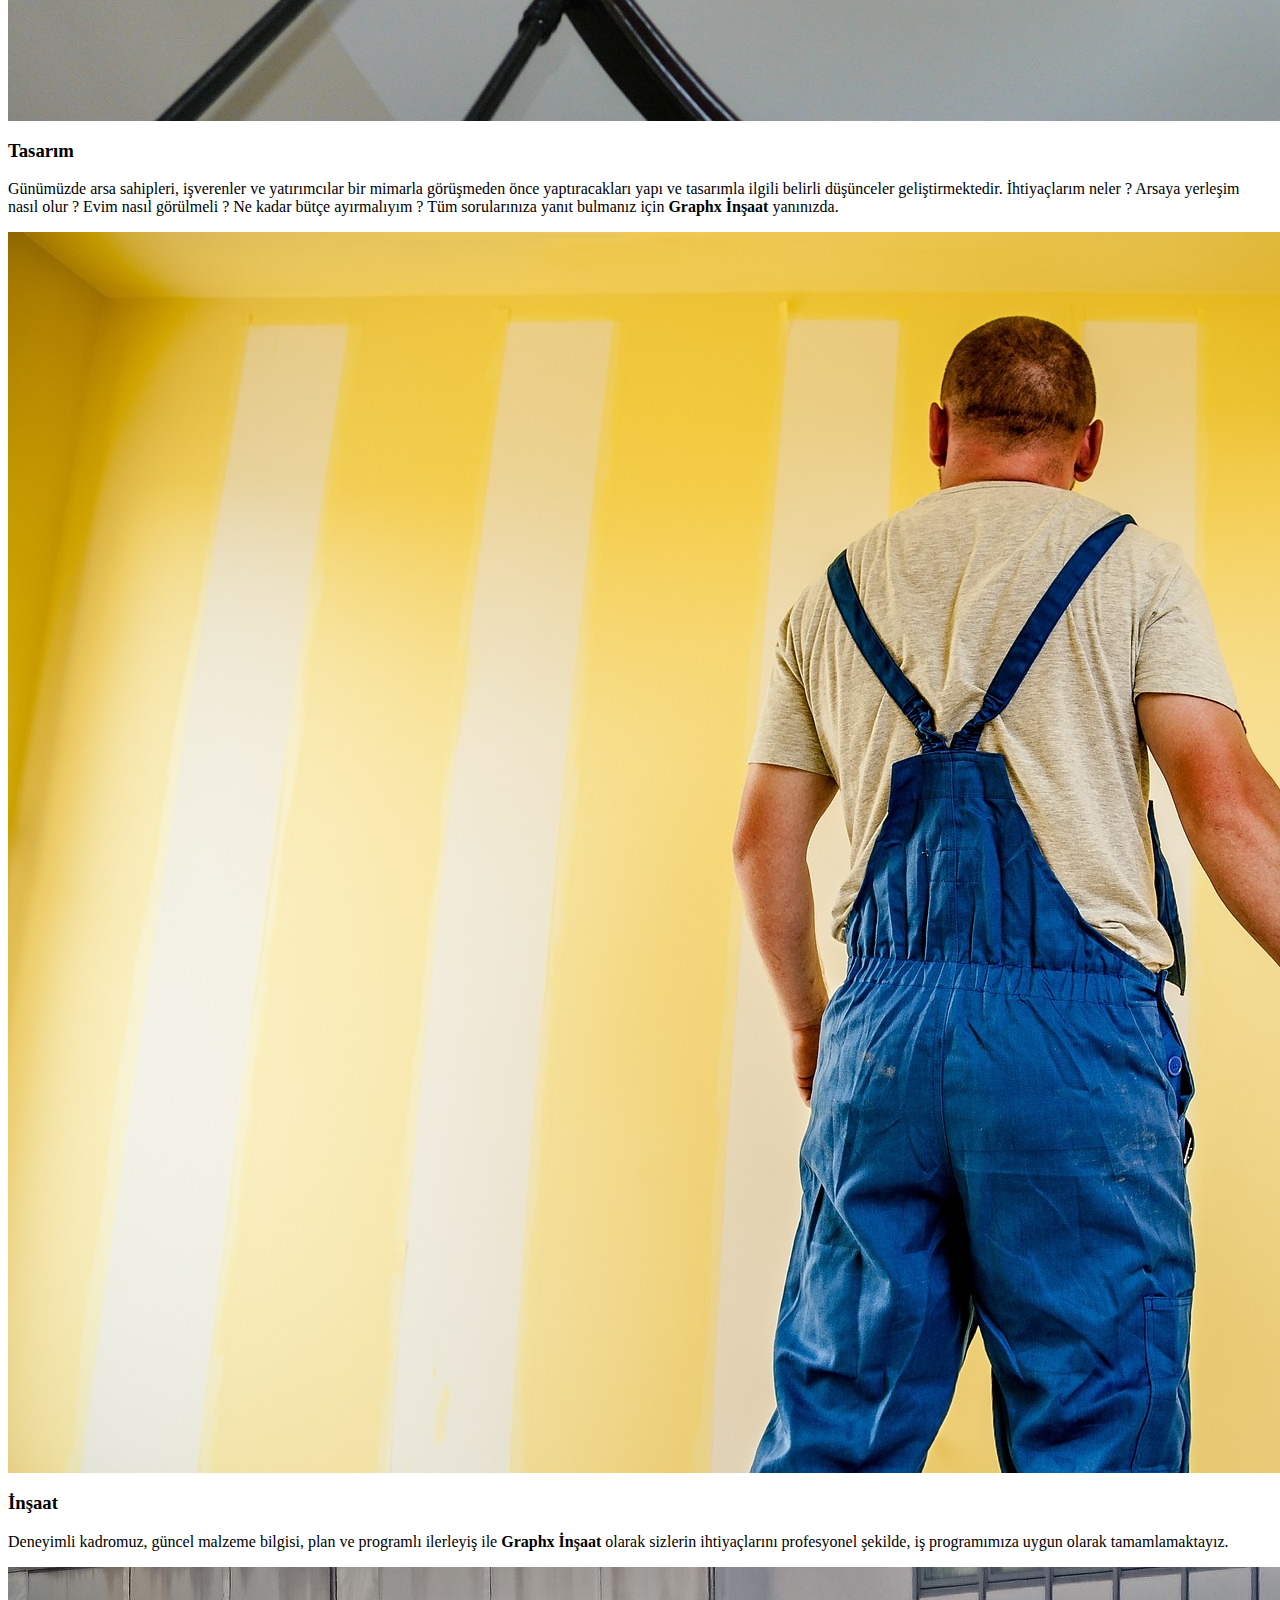
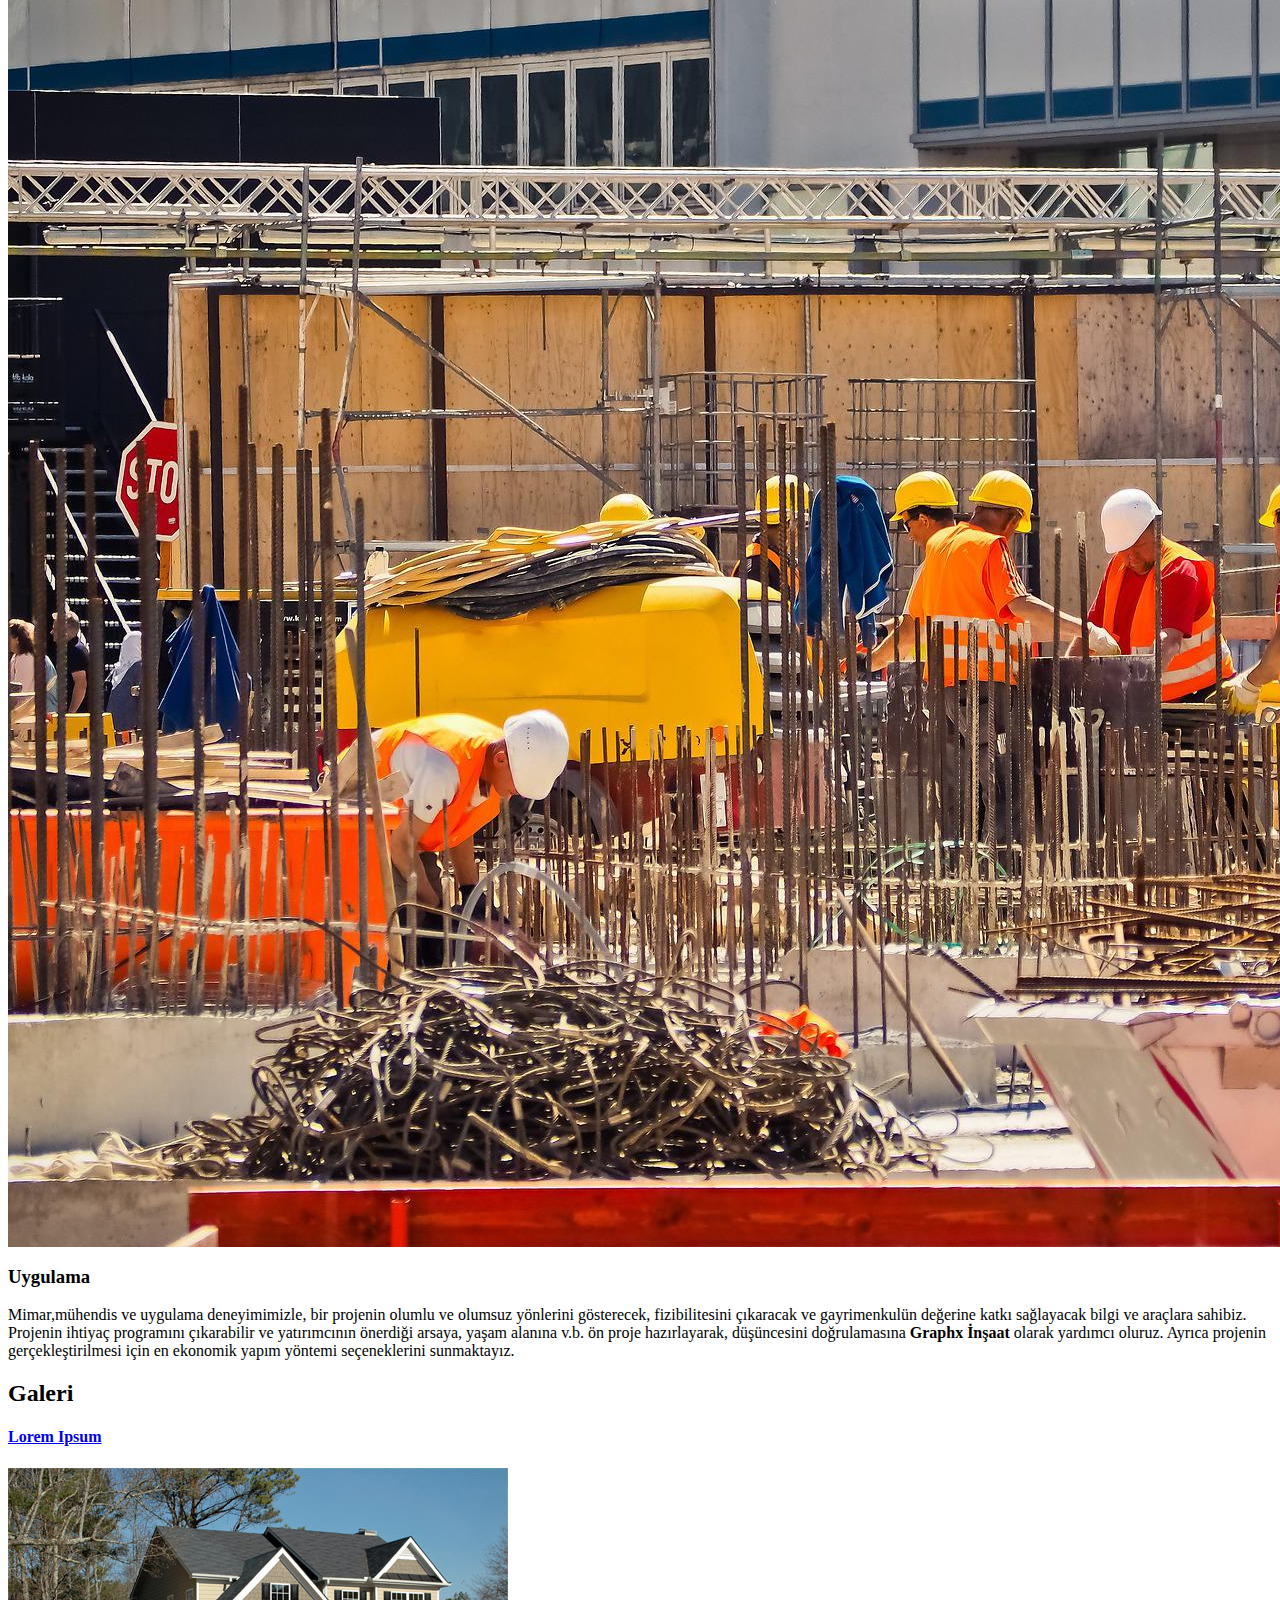
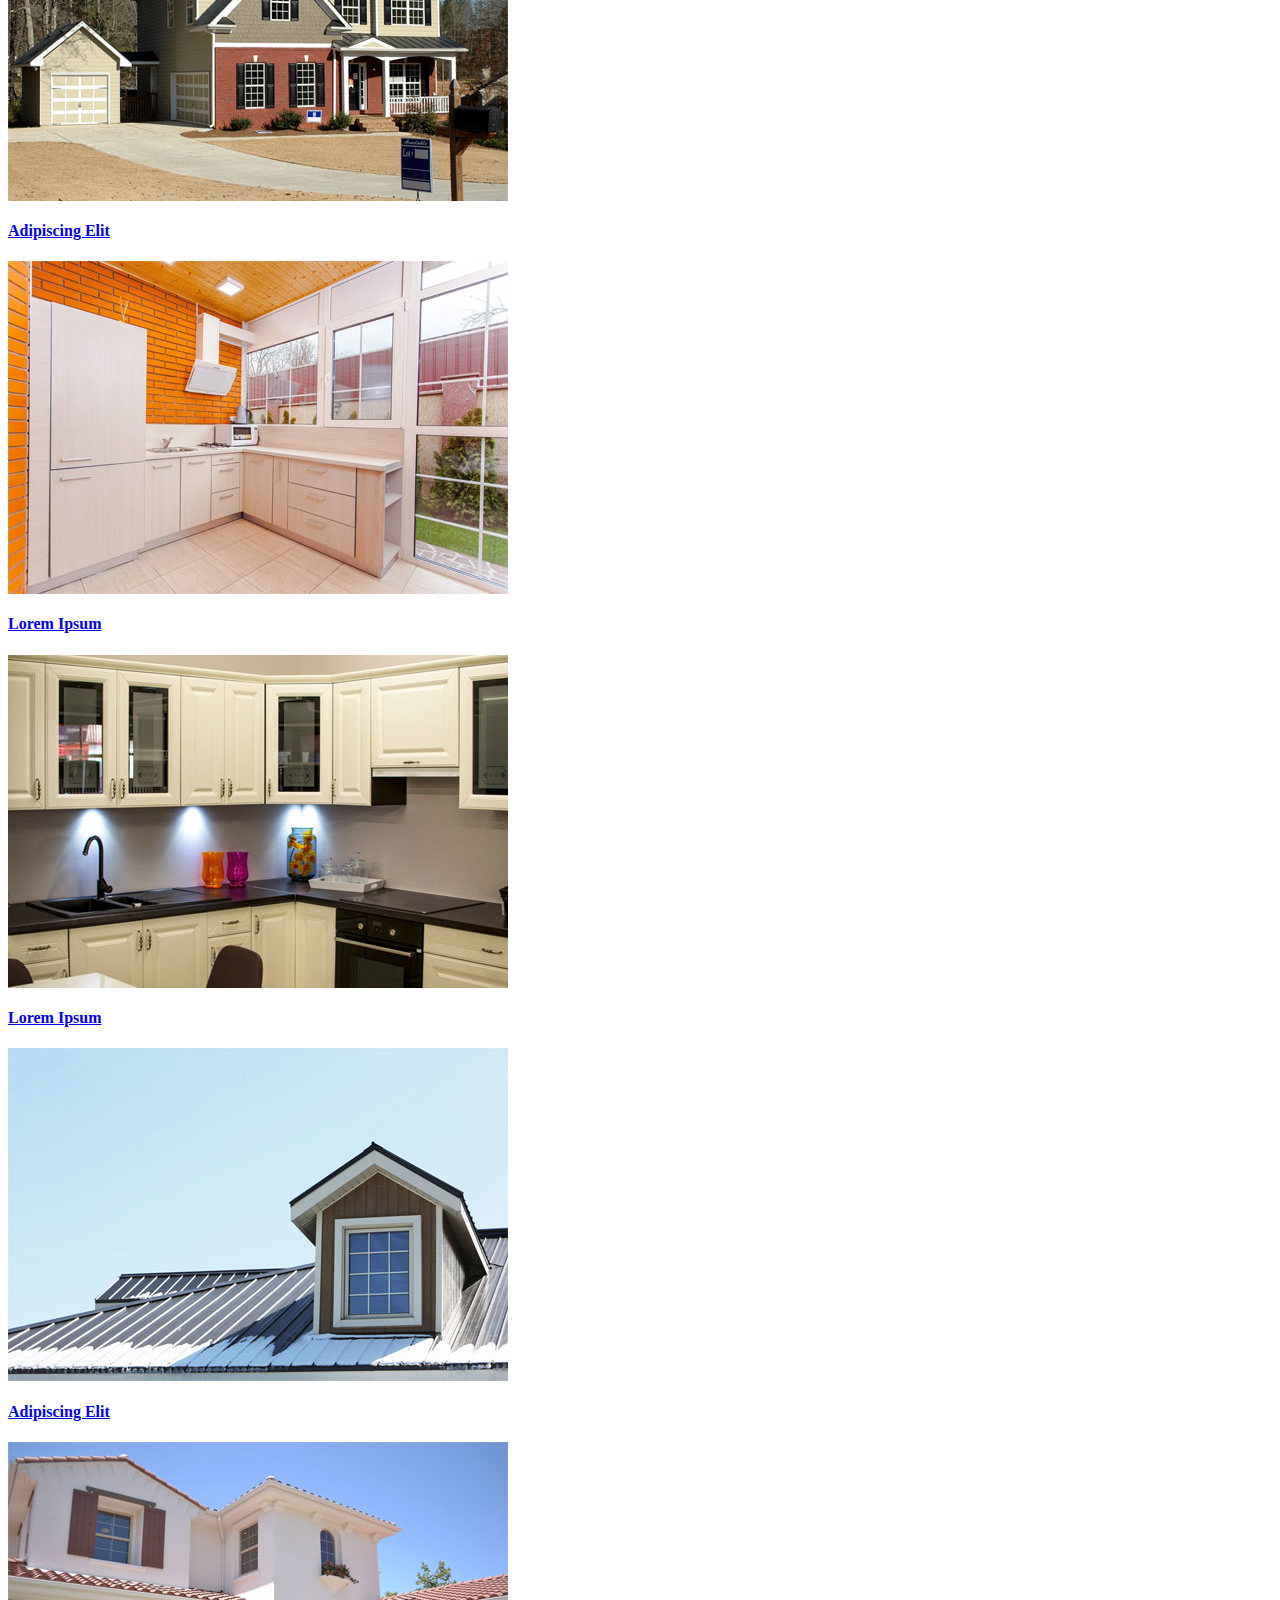
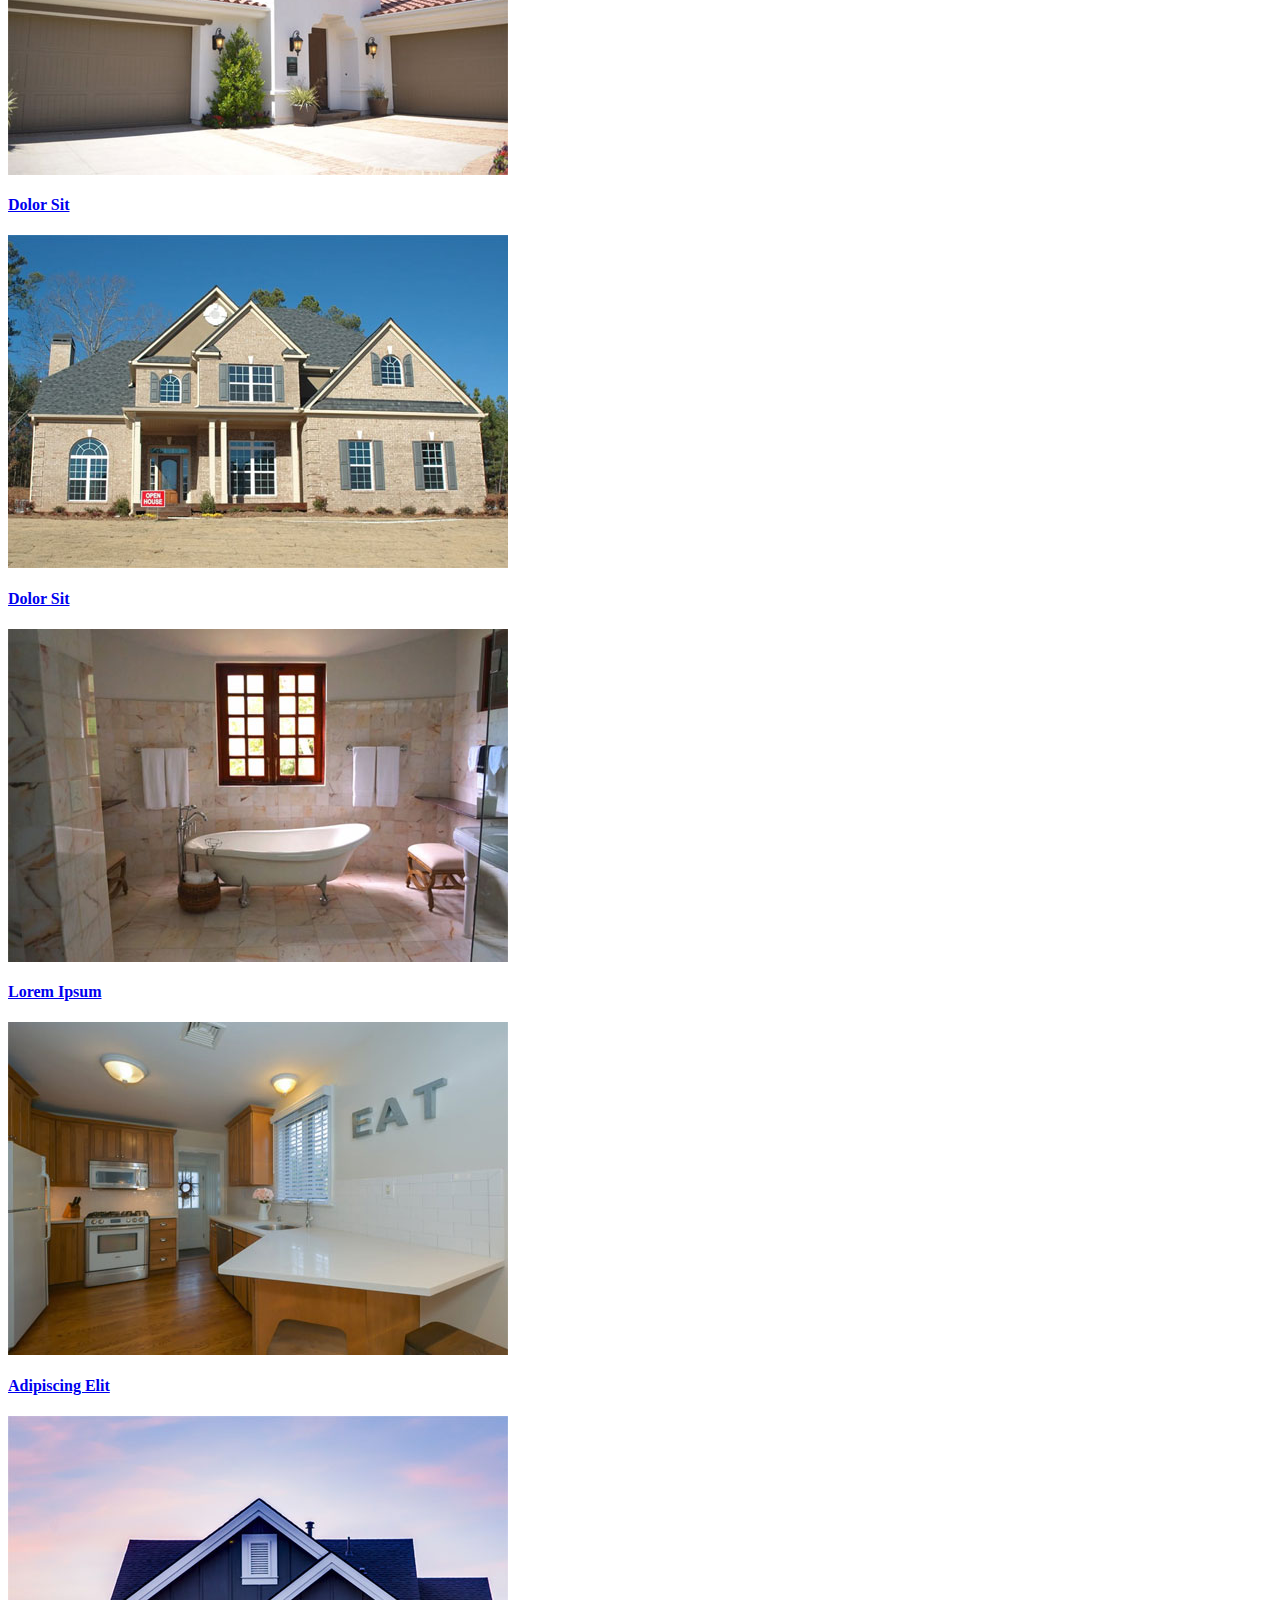
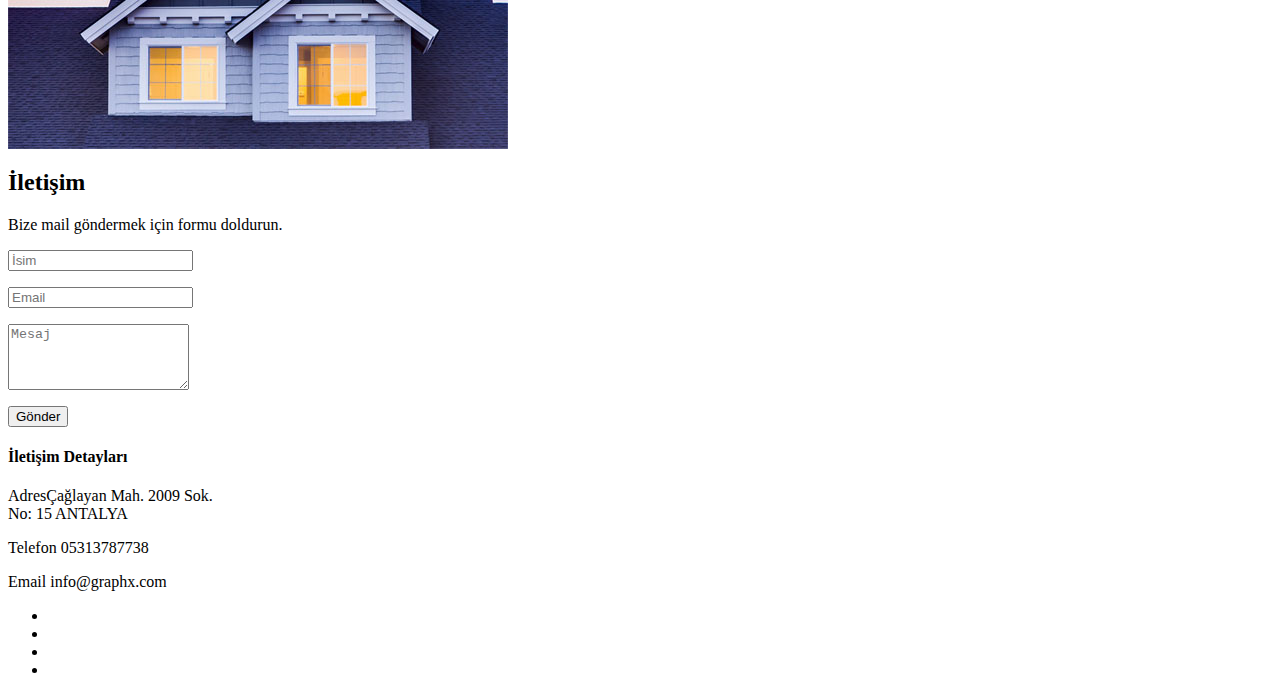
==== commit d1b7e5ce: "added about" ====
--- a/index.html
+++ b/index.html
@@ -1,62 +1,20 @@
-<!DOCTYPE html>
-<html lang="en">
+<html>
 <head>
-<meta charset="utf-8">
-<meta name="viewport" content="width=device-width, initial-scale=1">
-<title>Graphx İnşaat</title>
-<meta name="description" content="">
-<meta name="author" content="">
-
-<!-- Favicons
-    ================================================== -->
-<link rel="shortcut icon" href="img/favicon.ico" type="image/x-icon">
-<link rel="apple-touch-icon" href="img/apple-touch-icon.png">
-<link rel="apple-touch-icon" sizes="72x72" href="img/apple-touch-icon-72x72.png">
-<link rel="apple-touch-icon" sizes="114x114" href="img/apple-touch-icon-114x114.png">
-
-<!-- Bootstrap -->
-<link rel="stylesheet" type="text/css"  href="css/bootstrap.css">
-<link rel="stylesheet" type="text/css" href="fonts/font-awesome/css/font-awesome.css">
-
-<!-- Stylesheet
-    ================================================== -->
-<link rel="stylesheet" type="text/css" href="css/style.css">
-<link rel="stylesheet" type="text/css" href="css/nivo-lightbox/nivo-lightbox.css">
-<link rel="stylesheet" type="text/css" href="css/nivo-lightbox/default.css">
-<link href="https://fonts.googleapis.com/css?family=Open+Sans:300,400,600,700" rel="stylesheet">
-<link href="https://fonts.googleapis.com/css?family=Montserrat:400,700" rel="stylesheet">
-
-<!-- HTML5 shim and Respond.js for IE8 support of HTML5 elements and media queries -->
-<!-- WARNING: Respond.js doesn't work if you view the page via file:// -->
-<!--[if lt IE 9]>
-      <script src="https://oss.maxcdn.com/html5shiv/3.7.2/html5shiv.min.js"></script>
-      <script src="https://oss.maxcdn.com/respond/1.4.2/respond.min.js"></script>
-    <![endif]-->
+<title></title>
+<script
+    src="https://code.jquery.com/jquery-3.3.1.js"
+    integrity="sha256-2Kok7MbOyxpgUVvAk/HJ2jigOSYS2auK4Pfzbm7uH60="
+    crossorigin="anonymous">
+</script>
+<script> 
+$(function(){
+  $("#header").load("header.html"); 
+  $("#footer").load("footer.html"); 
+});
+</script> 
 </head>
-<body id="page-top" data-spy="scroll" data-target=".navbar-fixed-top">
-<!-- Navigation
-    ==========================================-->
-<nav id="menu" class="navbar navbar-default navbar-fixed-top">
-  <div class="container"> 
-    <!-- Brand and toggle get grouped for better mobile display -->
-    <div class="navbar-header">
-      <button type="button" class="navbar-toggle collapsed" data-toggle="collapse" data-target="#bs-example-navbar-collapse-1"> <span class="sr-only">Toggle navigation</span> <span class="icon-bar"></span> <span class="icon-bar"></span> <span class="icon-bar"></span> </button>
-      <a class="navbar-brand page-scroll" href="#page-top">Graphx</a>
-      <div class="phone"><span>İletişime Geçin</span>0531 378 77 38</div>
-    </div>
-    
-    <!-- Collect the nav links, forms, and other content for toggling -->
-    <div class="collapse navbar-collapse" id="bs-example-navbar-collapse-1">
-      <ul class="nav navbar-nav navbar-right">
-        <li><a href="#about" class="page-scroll">Hakkımızda</a></li>
-        <li><a href="#services" class="page-scroll">Hizmetlerimiz</a></li>
-        <li><a href="#portfolio" class="page-scroll">Galeri</a></li>
-        <li><a href="#contact" class="page-scroll">İletişim</a></li>
-      </ul>
-    </div>
-    <!-- /.navbar-collapse --> 
-  </div>
-</nav>
+<body>
+<div id="header"></div>
 <!-- Header -->
 <header id="header">
   <div class="intro">
@@ -66,7 +24,7 @@
           <div class="col-md-8 col-md-offset-2 intro-text">
             <h1>Kalite İnşa Ediyoruz</h1>
             <p>Aileniz için en uygun ev seçenekleri muhteşem fırsatlarla ayağınızda.</p>
-            <a href="#about" class="btn btn-custom btn-lg page-scroll">Daha Fazlası İÇİN</a> </div>
+            <a href="#about" class="btn btn-custom btn-lg page-scroll">DAHA FAZLASI İÇİN</a> </div>
         </div>
       </div>
     </div>
@@ -97,6 +55,9 @@
             kaliteli ve güvenilir lüks konut özelliklerini aynı çatı altında toplayan Graphx İnşaat Grubu,
             yaşam standartlarınızı yükseltecek birbirinden iddialı projelerine
             aynı heyecan ve güçle devam ediyor.</p>
+            <a href="about.html" class="btn btn-custom btn-lg">DAHA FAZLA BİLGİ</a>
+
+          <br><br><br>
           <h3>Neden bizi seçmelisiniz?</h3>
           <div class="list-style">
             <div>
@@ -297,18 +258,6 @@
     </div>
   </div>
 </div>
-<!-- Footer Section -->
-<div id="footer">
-  <div class="container text-center">
-    <p>2022 Berkay Çumbur </p>
-  </div>
-</div>
-<script type="text/javascript" src="js/jquery.1.11.1.js"></script> 
-<script type="text/javascript" src="js/bootstrap.js"></script> 
-<script type="text/javascript" src="js/SmoothScroll.js"></script> 
-<script type="text/javascript" src="js/nivo-lightbox.js"></script> 
-<script type="text/javascript" src="js/jqBootstrapValidation.js"></script> 
-<script type="text/javascript" src="js/contact_me.js"></script> 
-<script type="text/javascript" src="js/main.js"></script>
+<div id="footer"></div>
 </body>
 </html>